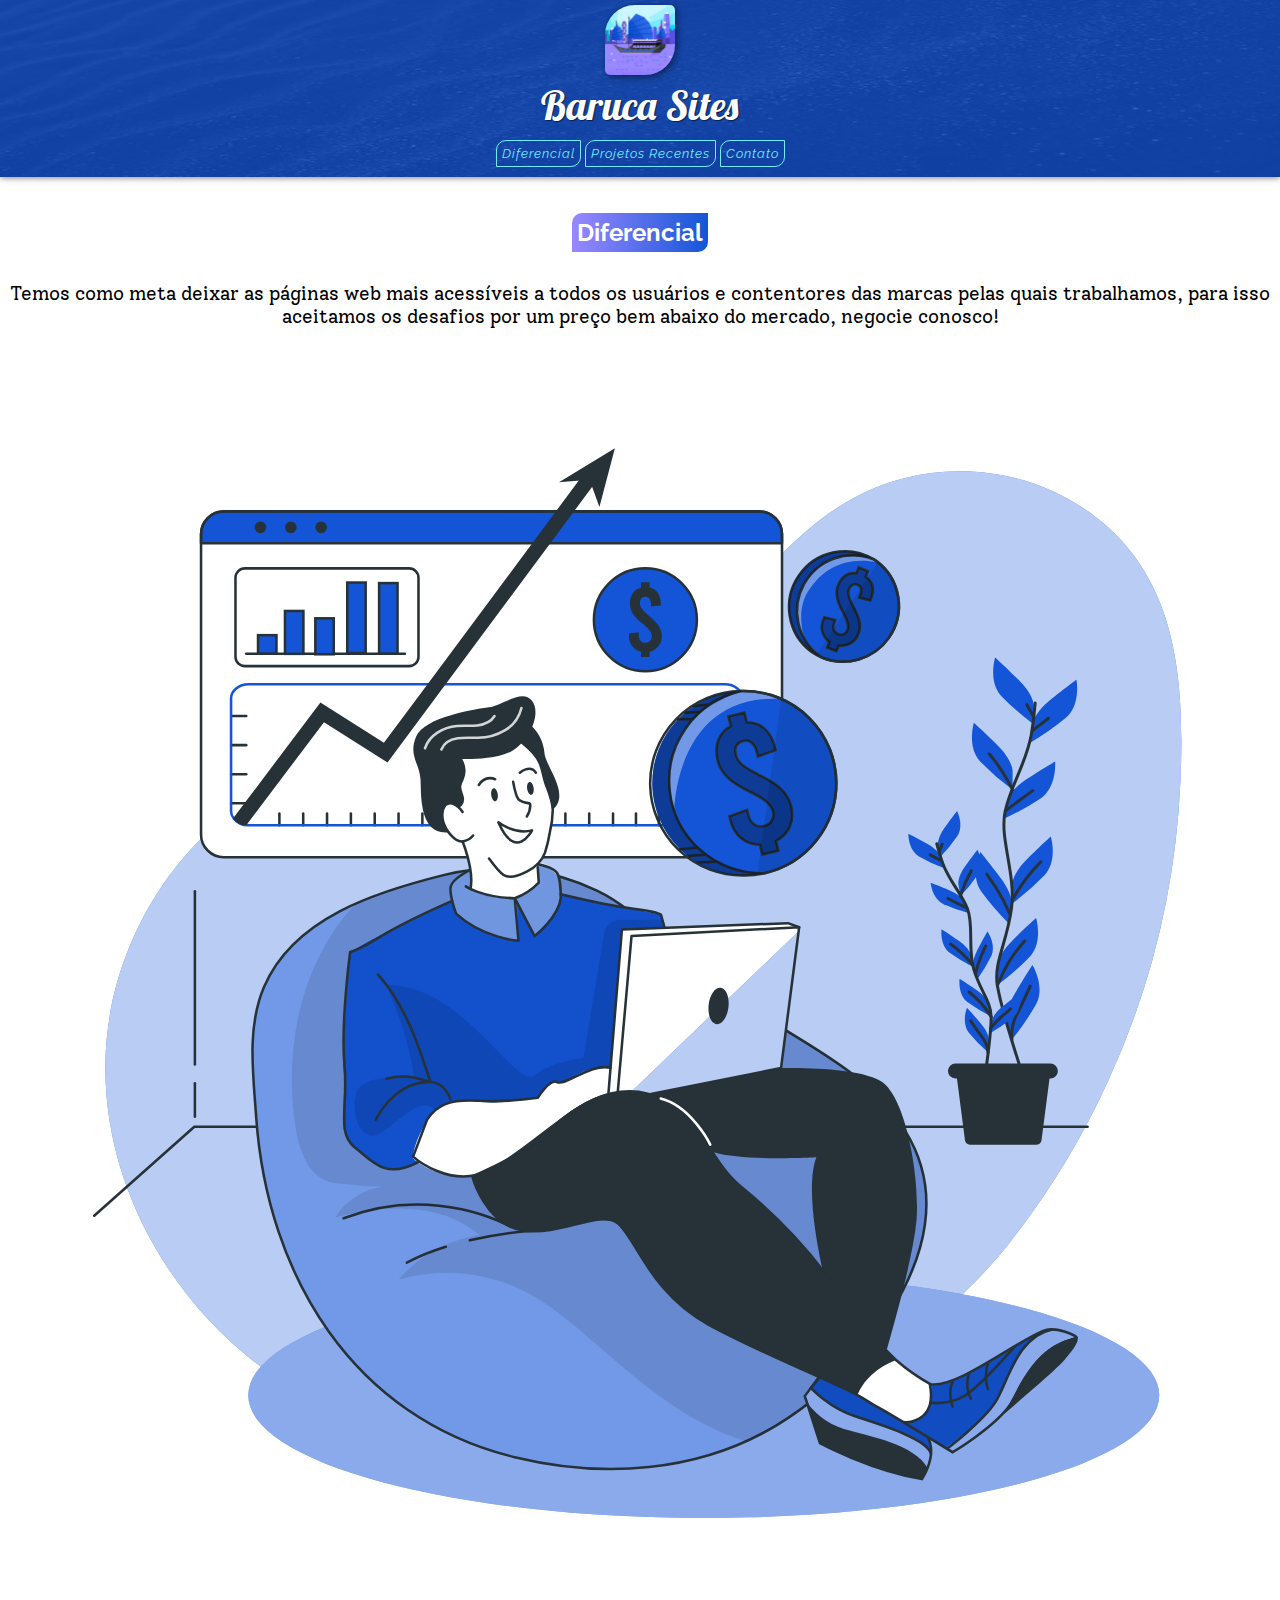
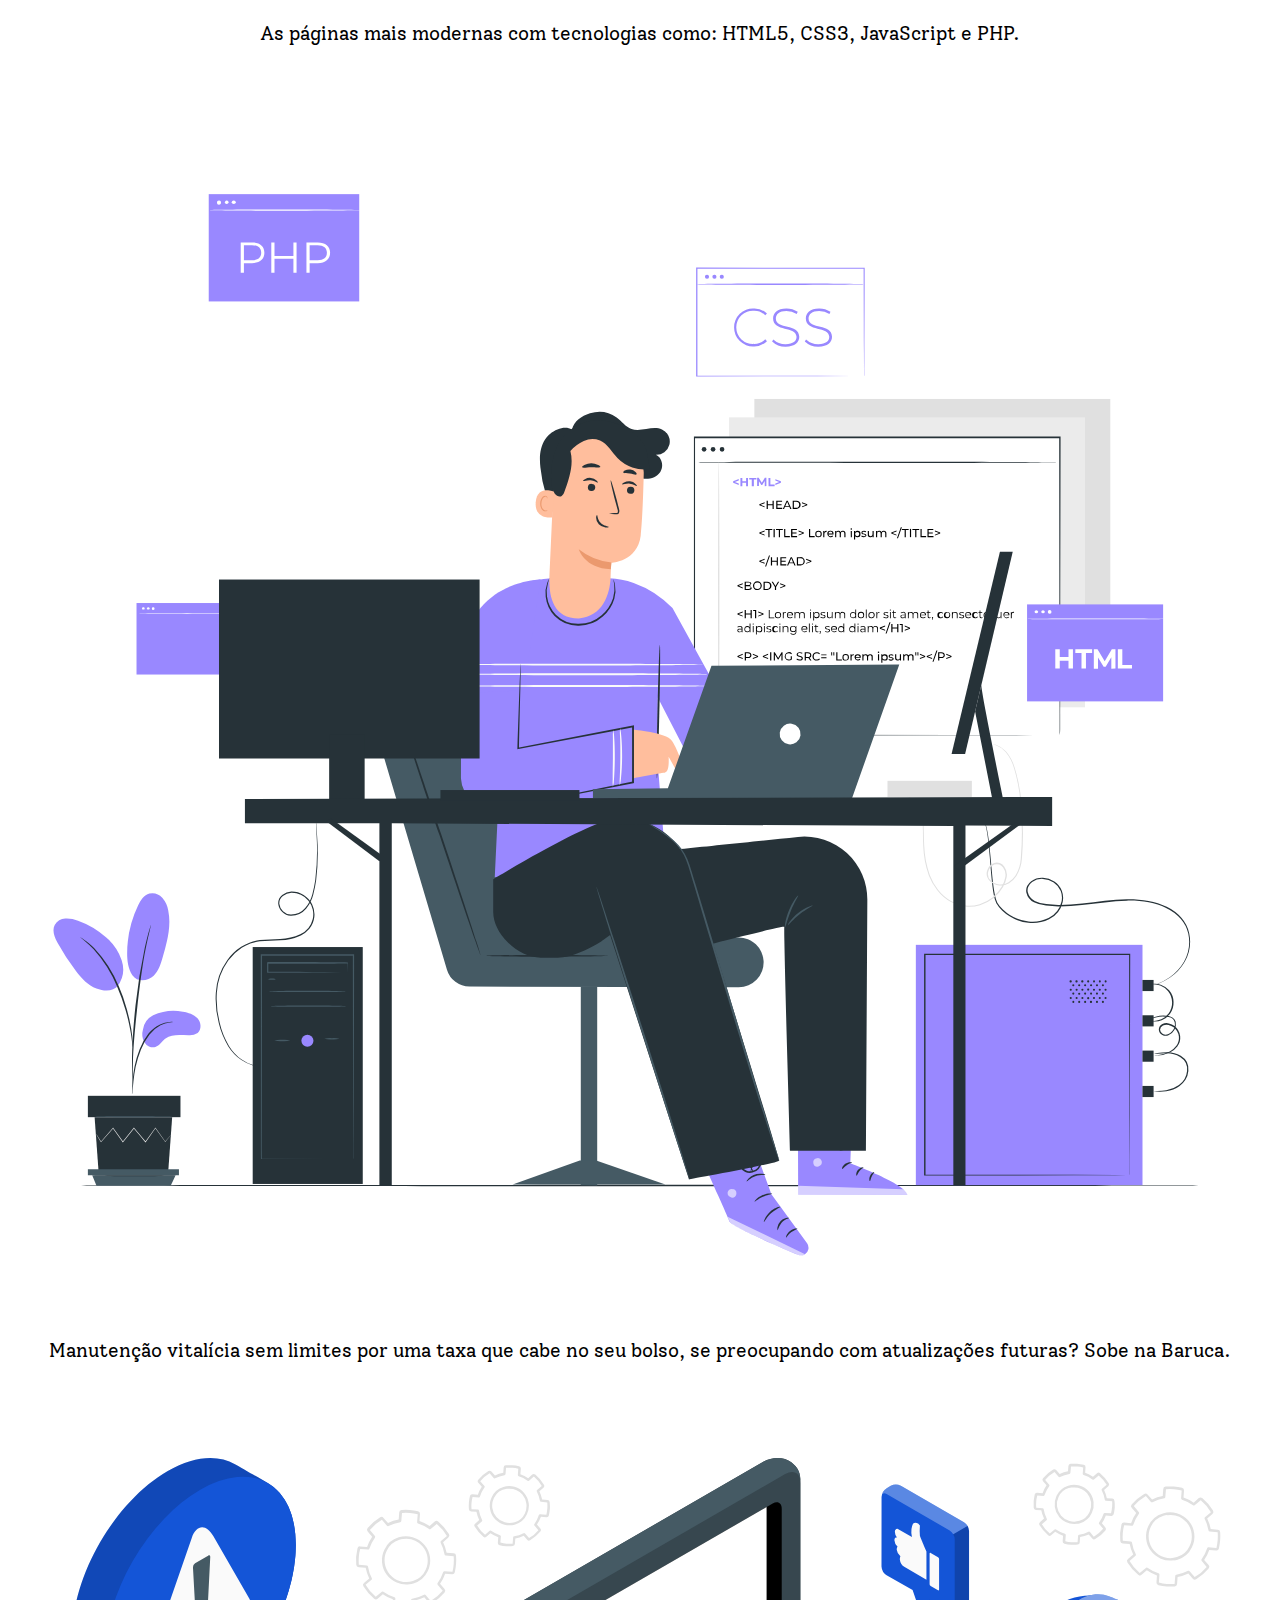
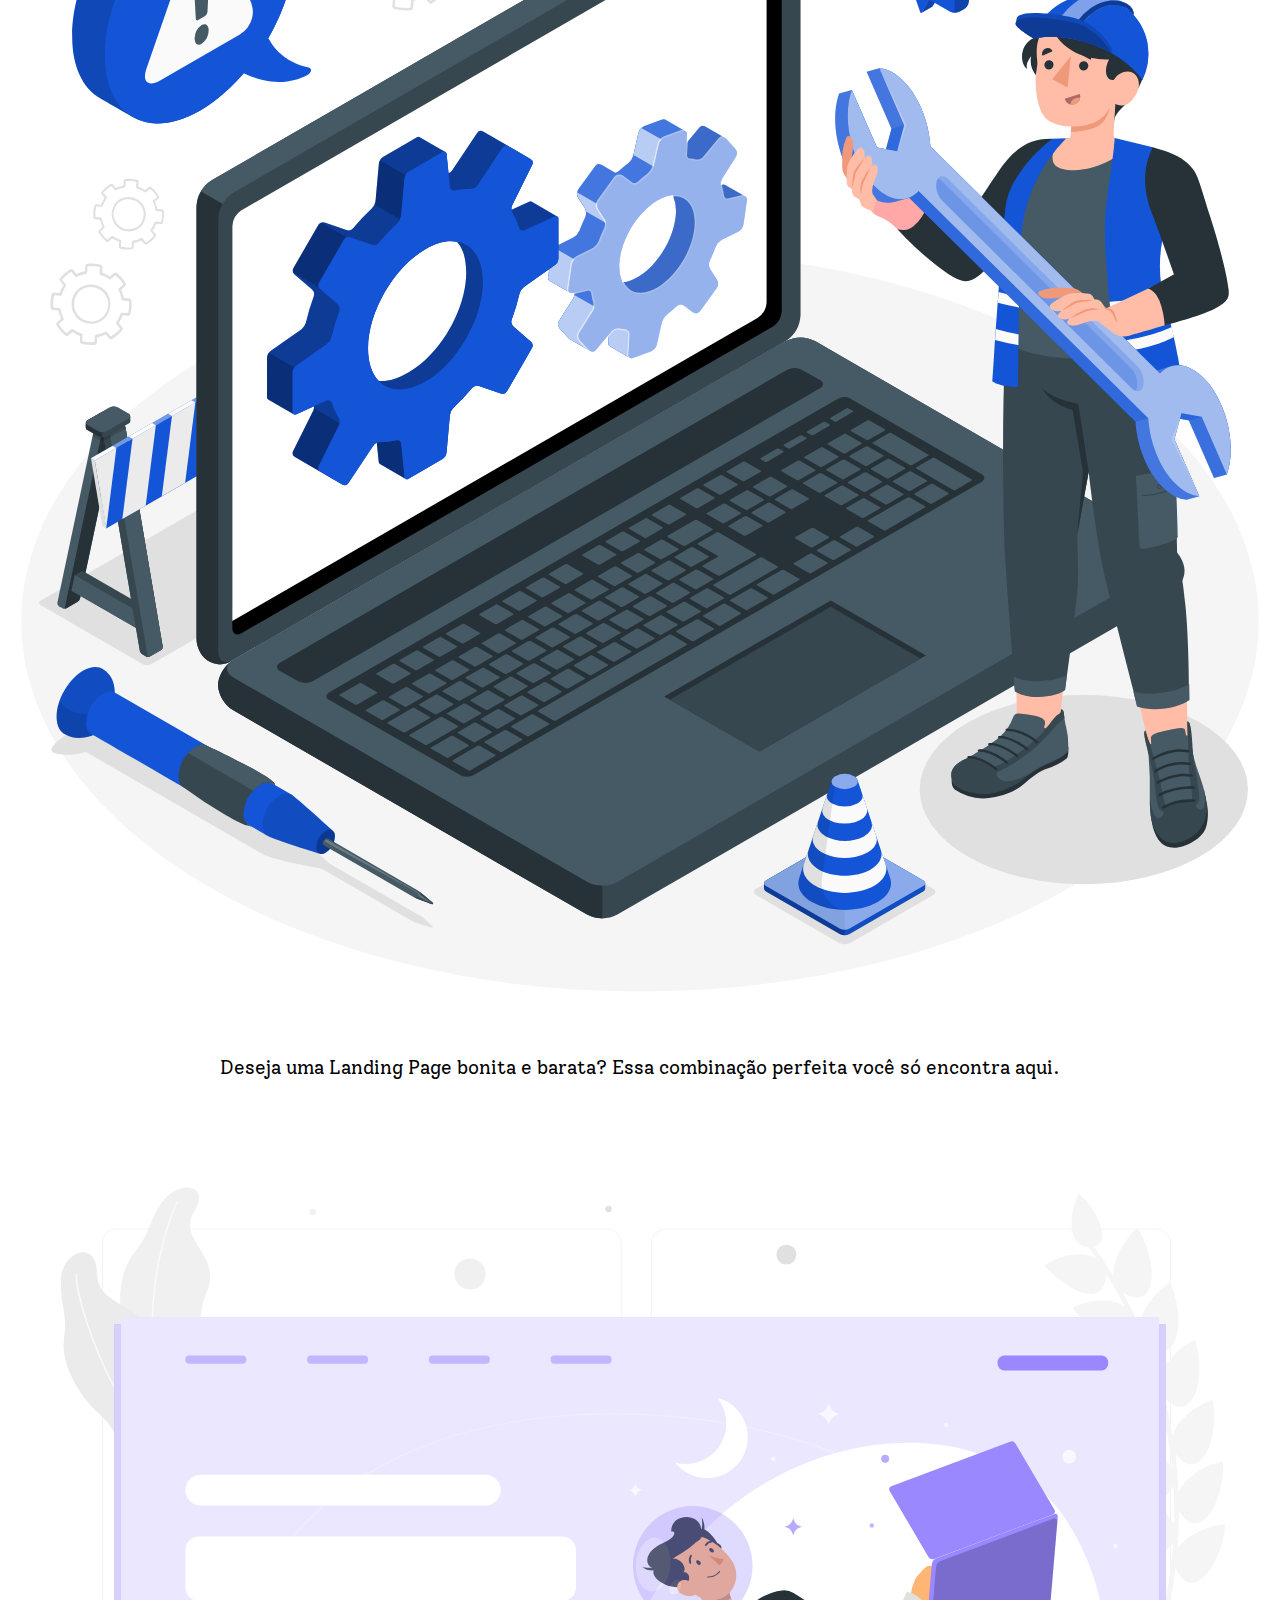
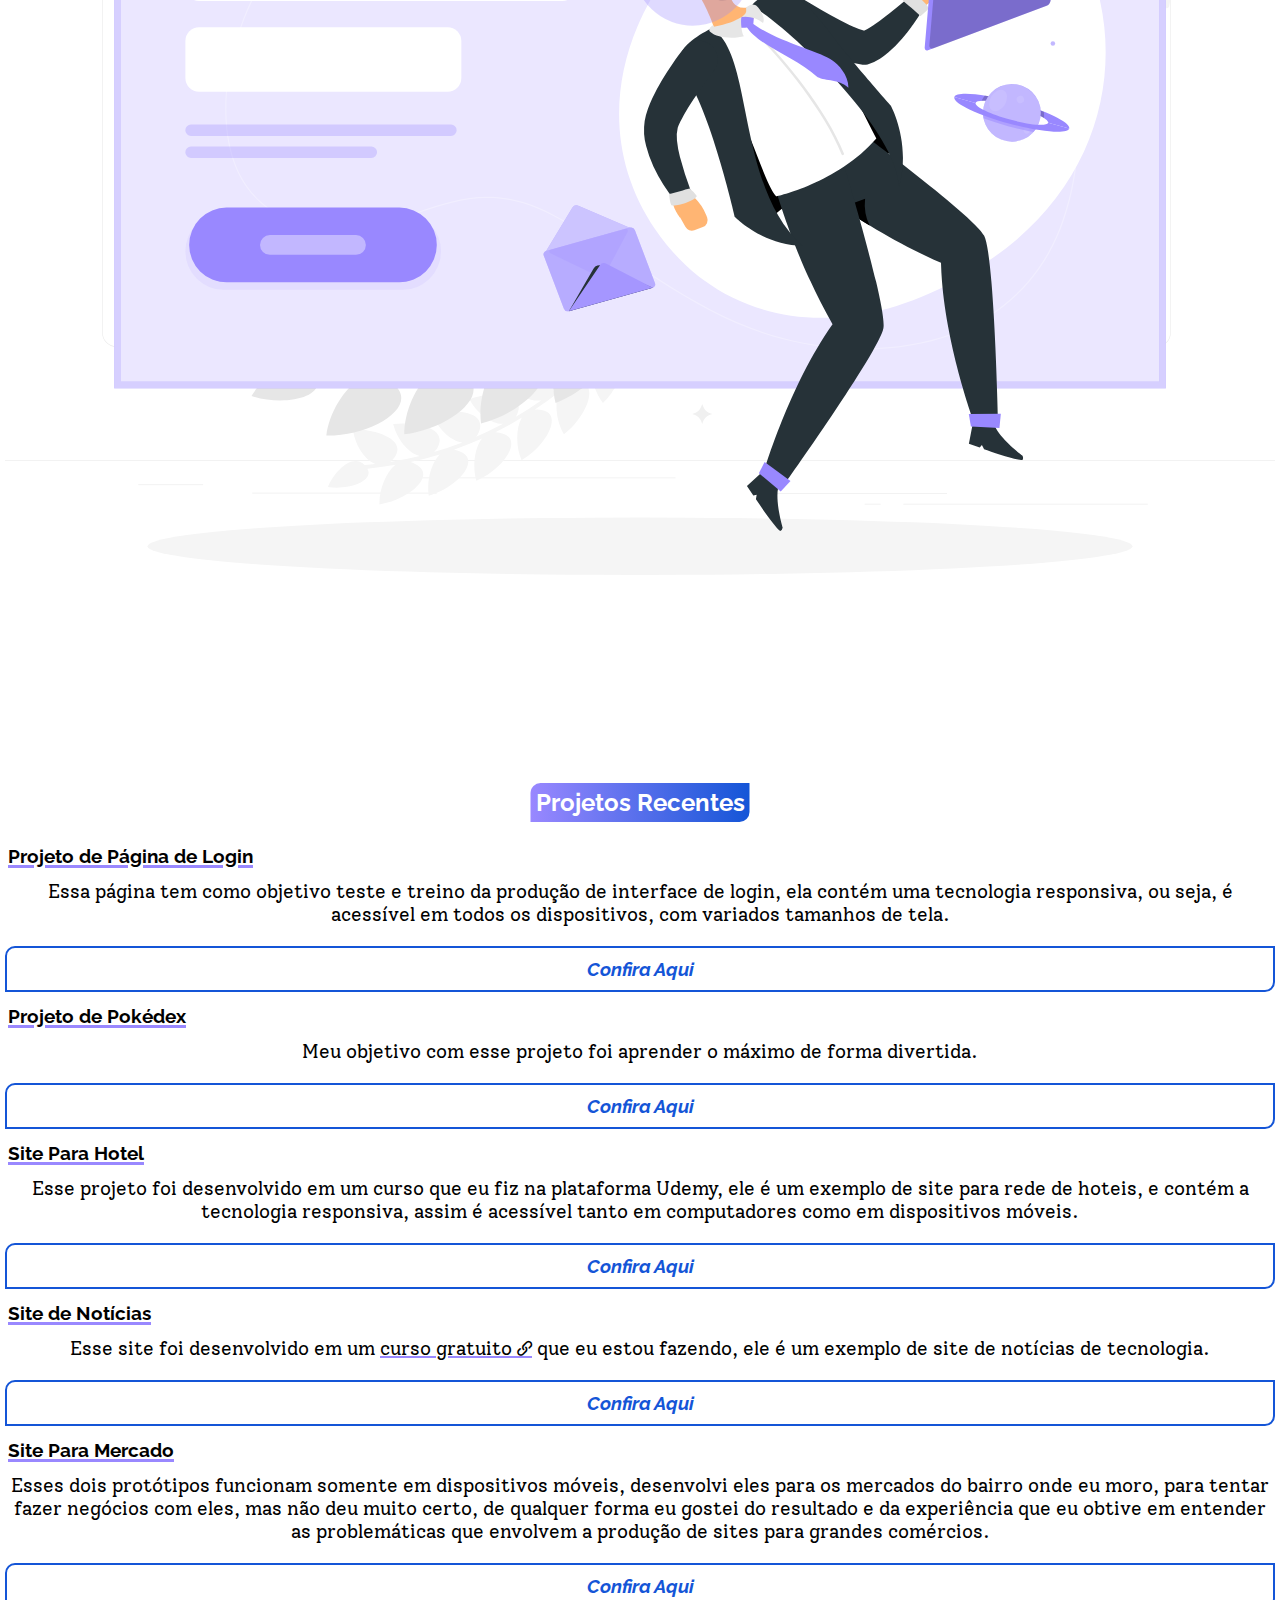
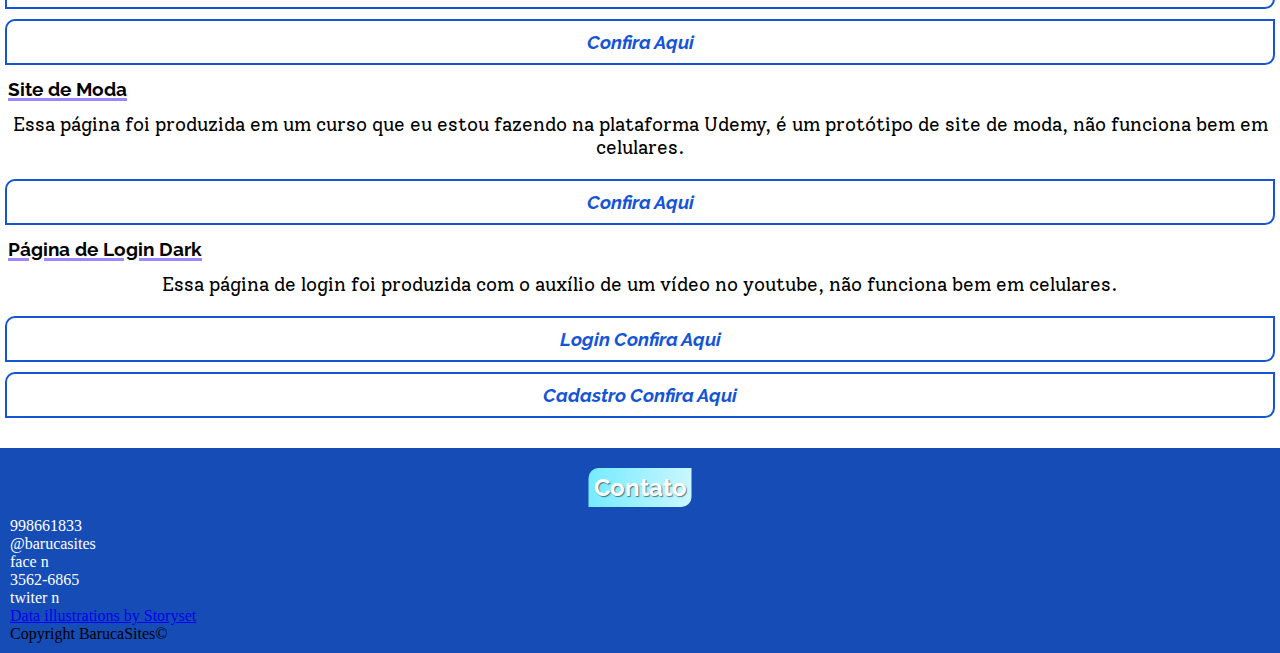
==== index.html @ 31d0425e "avanço no projeto" ====
<!DOCTYPE html>
<html lang="pt-br">
<head>
    <meta charset="UTF-8">
    <meta http-equiv="X-UA-Compatible" content="IE=edge">
    <meta name="viewport" content="width=device-width, initial-scale=1.0">
    <link rel="icon" type="image/png" sizes="16x16"  href="imagens/favicon.png">
    <meta name="msapplication-TileColor" content="#ffffff">
    <meta name="theme-color" content="#ffffff">
    <meta name="author" content="Rodrigo Gomes Cordeiro">
    <meta name="description" content="Quer comprar um site simples mas bom? Sobe na Baruca">
    <meta name="keywords" content="Site, Web, Página Web, Baruca">
    <link rel="stylesheet" href="estilos/estilos.css">
    <link rel="stylesheet" href="icones/style.css">
    <title>Baruca Sites</title>
</head>
<body>
    <header>
        <img src="imagens/logo_500.webp" alt="Areia preta gliter" class="fundo-header">
        <div class="header-organizar">
            <img src="imagens/logo.webp" alt="Imagem de Barco" class="logo-header">
            <h1 class="nome-logo">Baruca Sites</h1>
            <nav>
                <ul class="nav-options">
                    <li>Diferencial</li>
                    <li>Projetos Recentes</li>
                    <li>Contato</li>
                </ul>
            </nav>
        </div>
    </header>
    <main>
        <section>
            <h2>Diferencial</h2>
                <article>
                    <p>
                        Temos como meta deixar as páginas web mais acessíveis a todos os usuários e contentores das marcas pelas quais trabalhamos, para isso aceitamos os desafios por um preço bem abaixo do mercado, negocie conosco!
                    </p>
                    <img src="imagens/imagens_desktop/sites_baratos.svg" alt="">
                </article>
                <article>
                    <p>
                        As páginas mais modernas com tecnologias como: HTML5, CSS3, JavaScript e PHP.
                    </p>
                    <img src="imagens/imagens_desktop/linguagens.svg" alt="">
                </article>
                <article>
                    <p>
                        Manutenção vitalícia sem limites por uma taxa que cabe no seu bolso, se preocupando com atualizações futuras? Sobe na Baruca.
                    </p>
                    <img src="imagens/imagens_desktop/manutencao.svg" alt="">
                </article>
                <article>
                    <p>
                        Deseja uma Landing Page bonita e barata? Essa combinação perfeita você só encontra aqui.
                    </p>
                    <img src="imagens/imagens_desktop/Landing_page.svg" alt="">
                </article>
        </section>
        <section>
            <h2>Projetos Recentes</h2>
            <article>
                <h3>Projeto de Página de Login</h3>
                <p>Essa página tem como objetivo teste e treino da produção de interface de login, ela contém uma tecnologia responsiva, ou seja, é acessível em todos os dispositivos, com variados tamanhos de tela.</p>
                <a href="https://r0drigog0mes.github.io/projeto-login/" target="_blank">Confira Aqui</a>
            </article>
            <article>
                <h3>Projeto de Pokédex</h3>
                <p>Meu objetivo com esse projeto foi aprender o máximo de forma divertida.</p>
                <a href="https://r0drigog0mes.github.io/Divertido/pokedex/index.html" target="_blank">Confira Aqui</a>
            </article>
            <article>
                <h3>Site Para Hotel</h3>
                <p>Esse projeto foi desenvolvido em um curso que eu fiz na plataforma Udemy, ele é um exemplo de site para rede de hoteis, e contém a tecnologia responsiva, assim é acessível tanto em computadores como em dispositivos móveis.</p>
                <a href="https://r0drigog0mes.github.io/Udemy/projeto_responsivo/index.html" target="_blank">Confira Aqui</a>
            </article>
            <article>
                <h3>Site de Notícias</h3>
                <p>Esse site foi desenvolvido em um <a href="https://www.cursoemvideo.com/curso/html5-css3-modulo1/" class="links">curso gratuito <span class="icon-link"></span></a> que eu estou fazendo, ele é um exemplo de site de notícias de tecnologia.</p>
                <a href="https://r0drigog0mes.github.io/Curso_Em_Video/desafios/desafio-010-b/android.html" target="_blank">Confira Aqui</a>
            </article>
            <article>
                <h3>Site Para Mercado</h3>
                <p>Esses dois protótipos funcionam somente em dispositivos móveis, desenvolvi eles para os mercados do bairro onde eu moro, para tentar fazer negócios com eles, mas não deu muito certo, de qualquer forma eu gostei do resultado e da experiência que eu obtive em entender as problemáticas que envolvem a produção de sites para grandes comércios.</p>
                <a href="https://r0drigog0mes.github.io/kilos_supermercado/" target="_blank">Confira Aqui</a>
                <a href="https://r0drigog0mes.github.io/sao_dimas_mercado/" target="_blank">Confira Aqui</a>
            </article>
            <article>
                <h3>Site de Moda</h3>
                <p>Essa página foi produzida em um curso que eu estou fazendo na plataforma Udemy, é um protótipo de site de moda, não funciona bem em celulares.</p>
                <a href="https://r0drigog0mes.github.io/Udemy/projeto_fashion/index.html" target="_blank">Confira Aqui</a>
            </article>
            <article>
                <h3>Página de Login Dark</h3>
                <p>Essa página de login foi produzida com o auxílio de um vídeo no youtube, não funciona bem em celulares.</p>
                <a href="https://r0drigog0mes.github.io/Divertido/login_dark/login.html" target="_blank">Login Confira Aqui</a>

                <a href="https://r0drigog0mes.github.io/Divertido/login_dark/cadastro.html" target="_blank">Cadastro Confira Aqui</a>
            </article>
        </section>
    </main>
    <footer>
        <h2>Contato</h2>
        <ul>
            <li>998661833</li>
            <li>@barucasites</li>
            <li>face n</li>
            <li>3562-6865</li>
            <li>twiter n</li>
        </ul>
        <a href="https://storyset.com/data">Data illustrations by Storyset</a>
        <p>Copyright BarucaSites&copy;</p>
    </footer>
</body>
</html>
---- estilos/estilos.css ----
@charset "UTF-8";

/* IMPORT */

@import url('https://fonts.googleapis.com/css2?family=Lobster+Two:ital,wght@0,400;0,700;1,400;1,700&family=Raleway:ital,wght@0,100;0,200;0,300;0,400;0,500;0,600;0,700;0,800;0,900;1,100;1,200;1,300;1,400;1,500;1,600;1,700;1,800;1,900&display=swap');

@import url('https://fonts.googleapis.com/css2?family=Solway:wght@300;400;500;700;800&display=swap');

/* IMPORT FIM */

*{
    margin: 0px;
    padding: 0px;
    box-sizing: border-box;

    /* VARIÁVEIS */

    /* CORES */
    --azul_logo:#75EBFF;
    --azul_escuro_logo:#1455D7;
    --azul_claro_logo:#C9F7FF;
    --roxo_logo:#9988FF;

    /* FONTES */
    --titulo_principal:'Lobster Two';
    --sans-serif:'Raleway';
    --serif:'Solway';

}

body{
}

.links{
    color: black;
    text-decoration: 2px underline var(--roxo_logo);
    border: none;
    padding: none;
    margin: none;
    font-size: 1em;
    font-family: var(--serif);
    font-weight: normal;
    font-style: normal;
    display: inline;
}

.icon-link{
    font-size: .8em;
}

/* HEADER */

header{
    position: relative;
    background-color: var(--azul_escuro_logo);
    z-index: -2;
    box-shadow: 0px 0px 7px rgba(0, 0, 0, 0.624);
}

.fundo-header{
    position: absolute;
    z-index: -1;
    opacity: 25%;
    width: 100%;
    height: 100%;
}

.logo-header{
    width: 70px;
    height: 70px;
    border-radius: 30px 5px 30px 5px;
    margin: 5px;
    display: inline;
    box-shadow: 2px 2px 7px rgba(0, 0, 0, 0.507);
}

.nome-logo{
    display: inline;
    font-size: 2.5em;
    color: white;
    text-shadow: 1px 1px 1px rgba(0, 0, 0, 0.531);
    font-family: var(--titulo_principal);
    font-style: italic;
}

.header-organizar{
    display: flex;
    flex-direction: column;
    align-items: center;
}

/* NAV BAR */

.nav-options{
    list-style-type: none;
    display: block;
    padding-bottom: 10px;
    padding-top: 10px;
}

.nav-options li{
    display: inline-block;
    background-color: transparent;
    padding: 5px;
    border-radius: 10px 0px;
    border: 1px solid var(--azul_logo);
    color: var(--azul_logo);
    font-family: var(--sans-serif);
    font-size: .8em;
    font-style: italic;
    letter-spacing: 1px;
}

/* NAV BAR FIM */

/* MAIN */

main{
    margin-top: 11px;
    padding: 5px 5px 20px 5px;
    background-color: white;
}

main p{
    text-align: center;
    padding: 10px 0px;
    font-size: 1.2em;
    font-family: var(--serif);
}

article a{
   text-align: center;
   font-style: italic;
   display: block;
   padding: 10px 0px;
   margin: 10px 0px;
   font-family: var(--sans-serif);
   font-size: 1.2em;
   text-decoration: none;
   border: 2px solid var(--azul_escuro_logo);
   color: var(--azul_escuro_logo);
   font-weight: bold;
   border-radius: 10px 0px;
}

main h2{
    display: inline-block;
    margin: 20px 0px 20px 50%;
    transform: translateX(-50%);
    font-family: var(--sans-serif);
    text-align: center;
    border-radius: 10px 0px;
    padding: 5px;
    background-image: linear-gradient(to right, var(--roxo_logo), var(--azul_escuro_logo));
    color: white;
}

main h3{
    font-family: var(--sans-serif);
    text-decoration: 3px underline var(--roxo_logo);
    padding: 3px;
    color: black;
}

/* MAIN FIM */

/* FOOTER */

footer{
    background-color: #164cb6;
    padding: 10px;
}

footer h2{
    font-family: var(--sans-serif);
    color: white;
    background-image: linear-gradient(to right, var(--azul_logo), var(--azul_claro_logo));
    border-radius: 10px 0px;
    display: inline-block;
    margin: 10px 0px 10px 50%;
    transform: translateX(-50%);
    padding: 5px;
    text-shadow: 1px 1px 1px rgba(0, 0, 0, 0.504);
}

footer ul{
    list-style-type: none;
}

footer ul li{
    color: white;
}
---- icones/style.css ----
@font-face {
  font-family: 'icomoon';
  src:  url('fonts/icomoon.eot?ez4tsx');
  src:  url('fonts/icomoon.eot?ez4tsx#iefix') format('embedded-opentype'),
    url('fonts/icomoon.ttf?ez4tsx') format('truetype'),
    url('fonts/icomoon.woff?ez4tsx') format('woff'),
    url('fonts/icomoon.svg?ez4tsx#icomoon') format('svg');
  font-weight: normal;
  font-style: normal;
  font-display: block;
}

[class^="icon-"], [class*=" icon-"] {
  /* use !important to prevent issues with browser extensions that change fonts */
  font-family: 'icomoon' !important;
  speak: never;
  font-style: normal;
  font-weight: normal;
  font-variant: normal;
  text-transform: none;
  line-height: 1;

  /* Better Font Rendering =========== */
  -webkit-font-smoothing: antialiased;
  -moz-osx-font-smoothing: grayscale;
}

.icon-php:before {
  content: "\e901";
  color: #777bb4;
}
.icon-javascript:before {
  content: "\e900";
  color: #f7df1e;
}
.icon-price-tag:before {
  content: "\e935";
}
.icon-phone:before {
  content: "\e942";
}
.icon-display:before {
  content: "\e956";
}
.icon-mobile:before {
  content: "\e958";
}
.icon-mobile2:before {
  content: "\e959";
}
.icon-tv:before {
  content: "\e95b";
}
.icon-cog:before {
  content: "\e994";
}
.icon-cogs:before {
  content: "\e995";
}
.icon-earth:before {
  content: "\e9ca";
}
.icon-link:before {
  content: "\e9cb";
}
.icon-facebook:before {
  content: "\ea90";
}
.icon-instagram:before {
  content: "\ea92";
}
.icon-whatsapp:before {
  content: "\ea93";
}
.icon-twitter:before {
  content: "\ea96";
}
.icon-html-five:before {
  content: "\eae4";
}
.icon-html-five2:before {
  content: "\eae5";
}
.icon-css3:before {
  content: "\eae6";
}
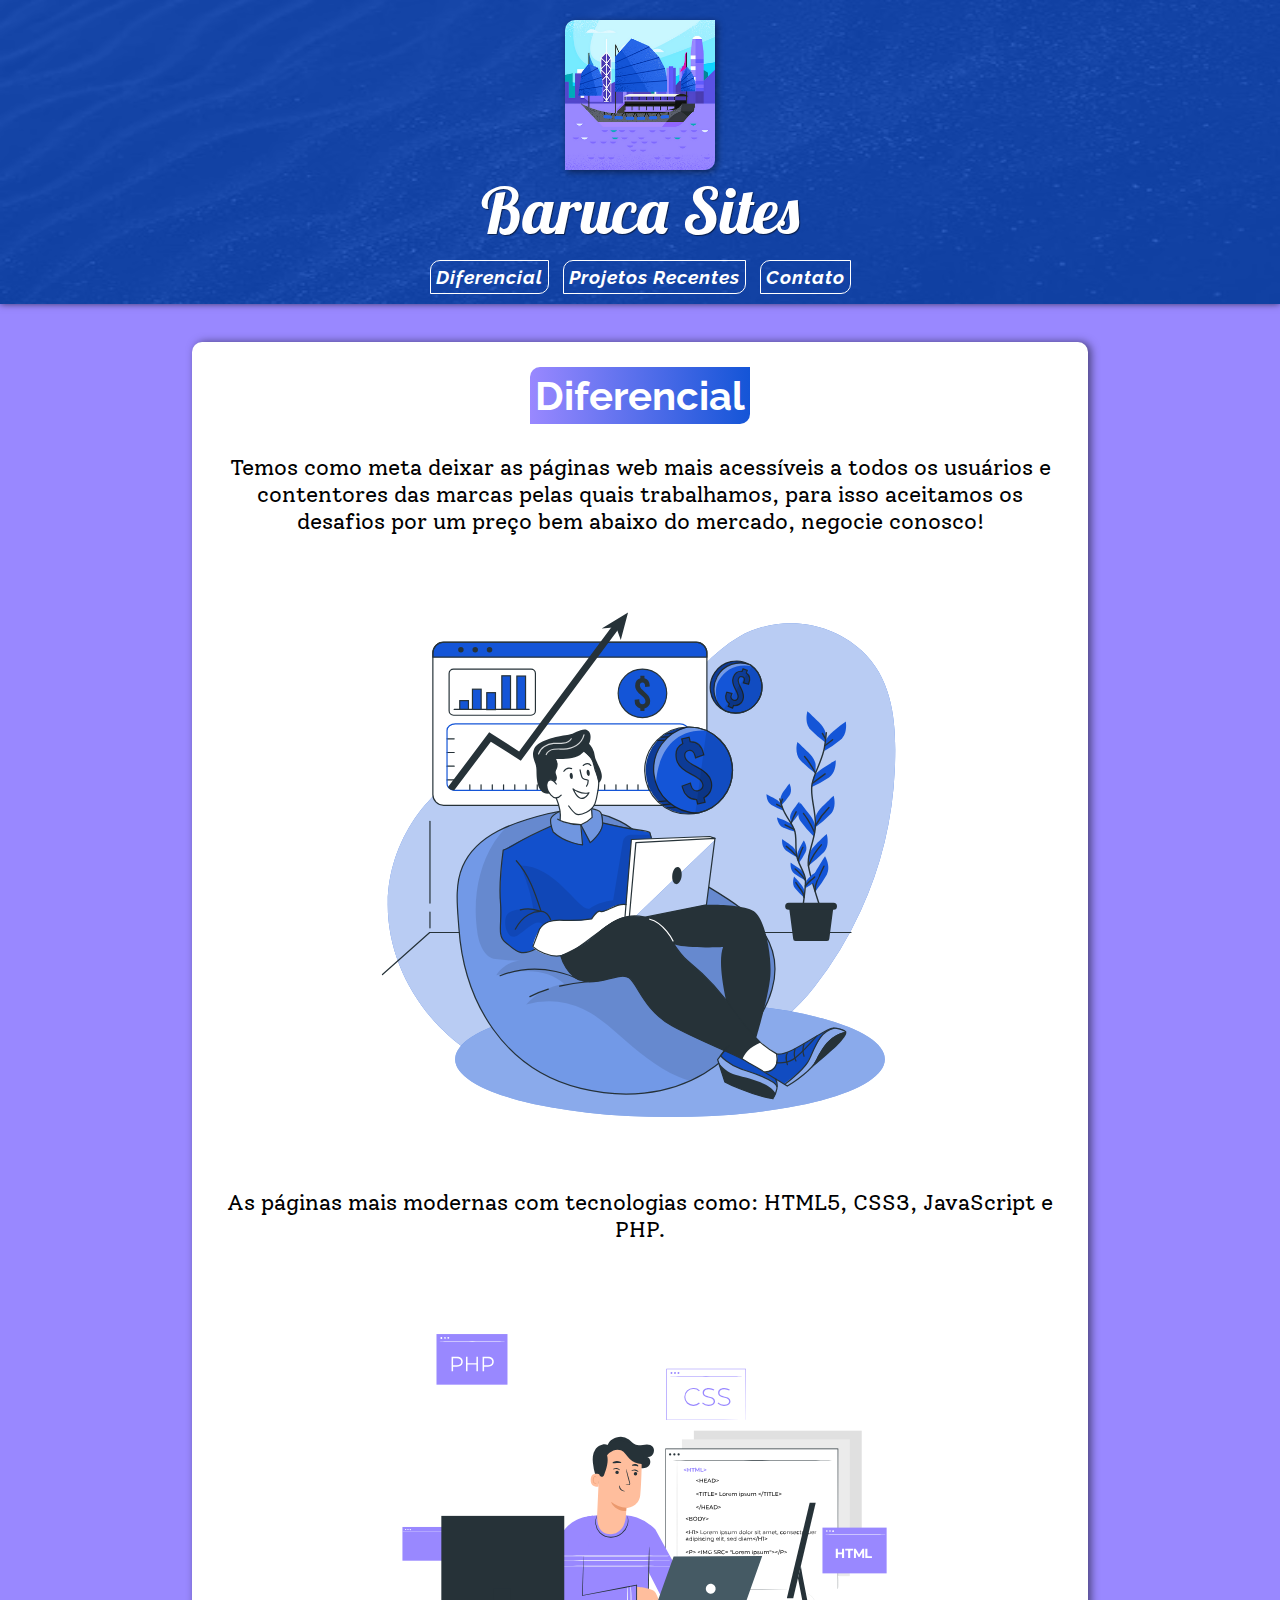
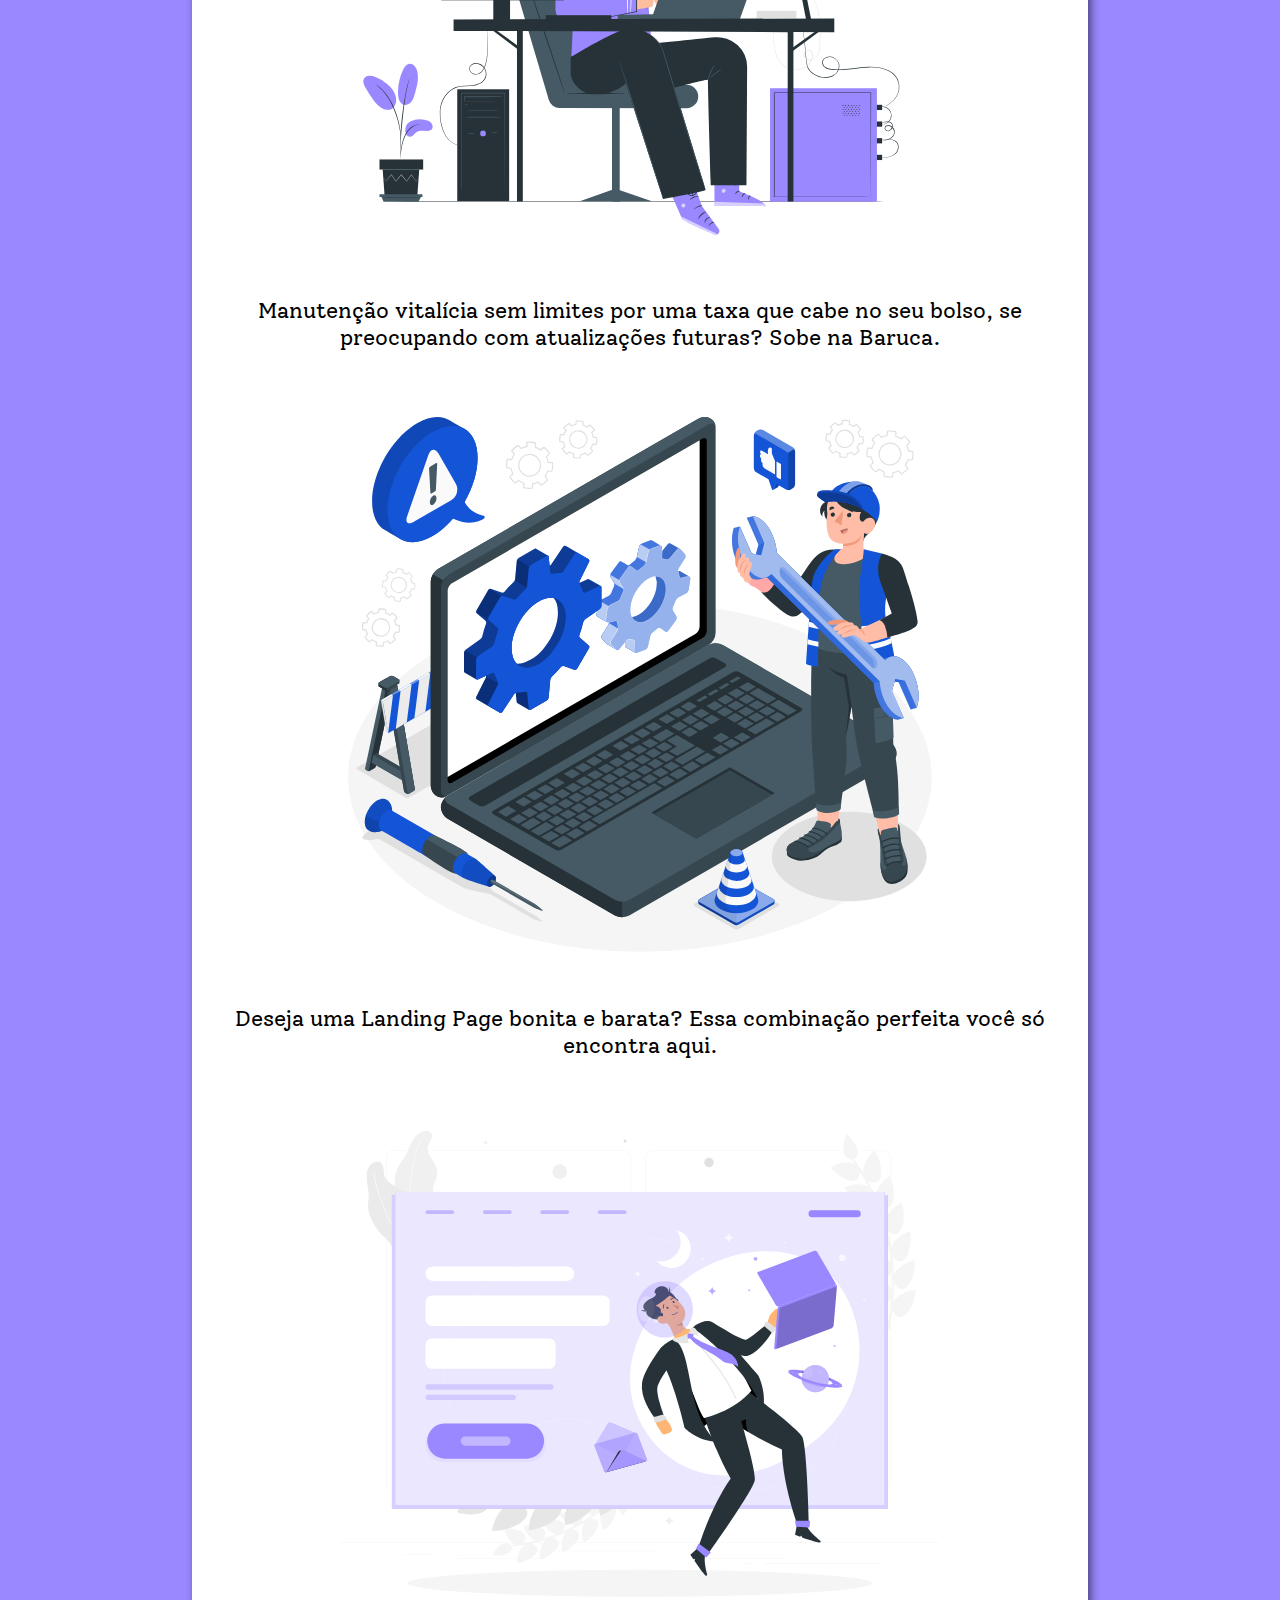
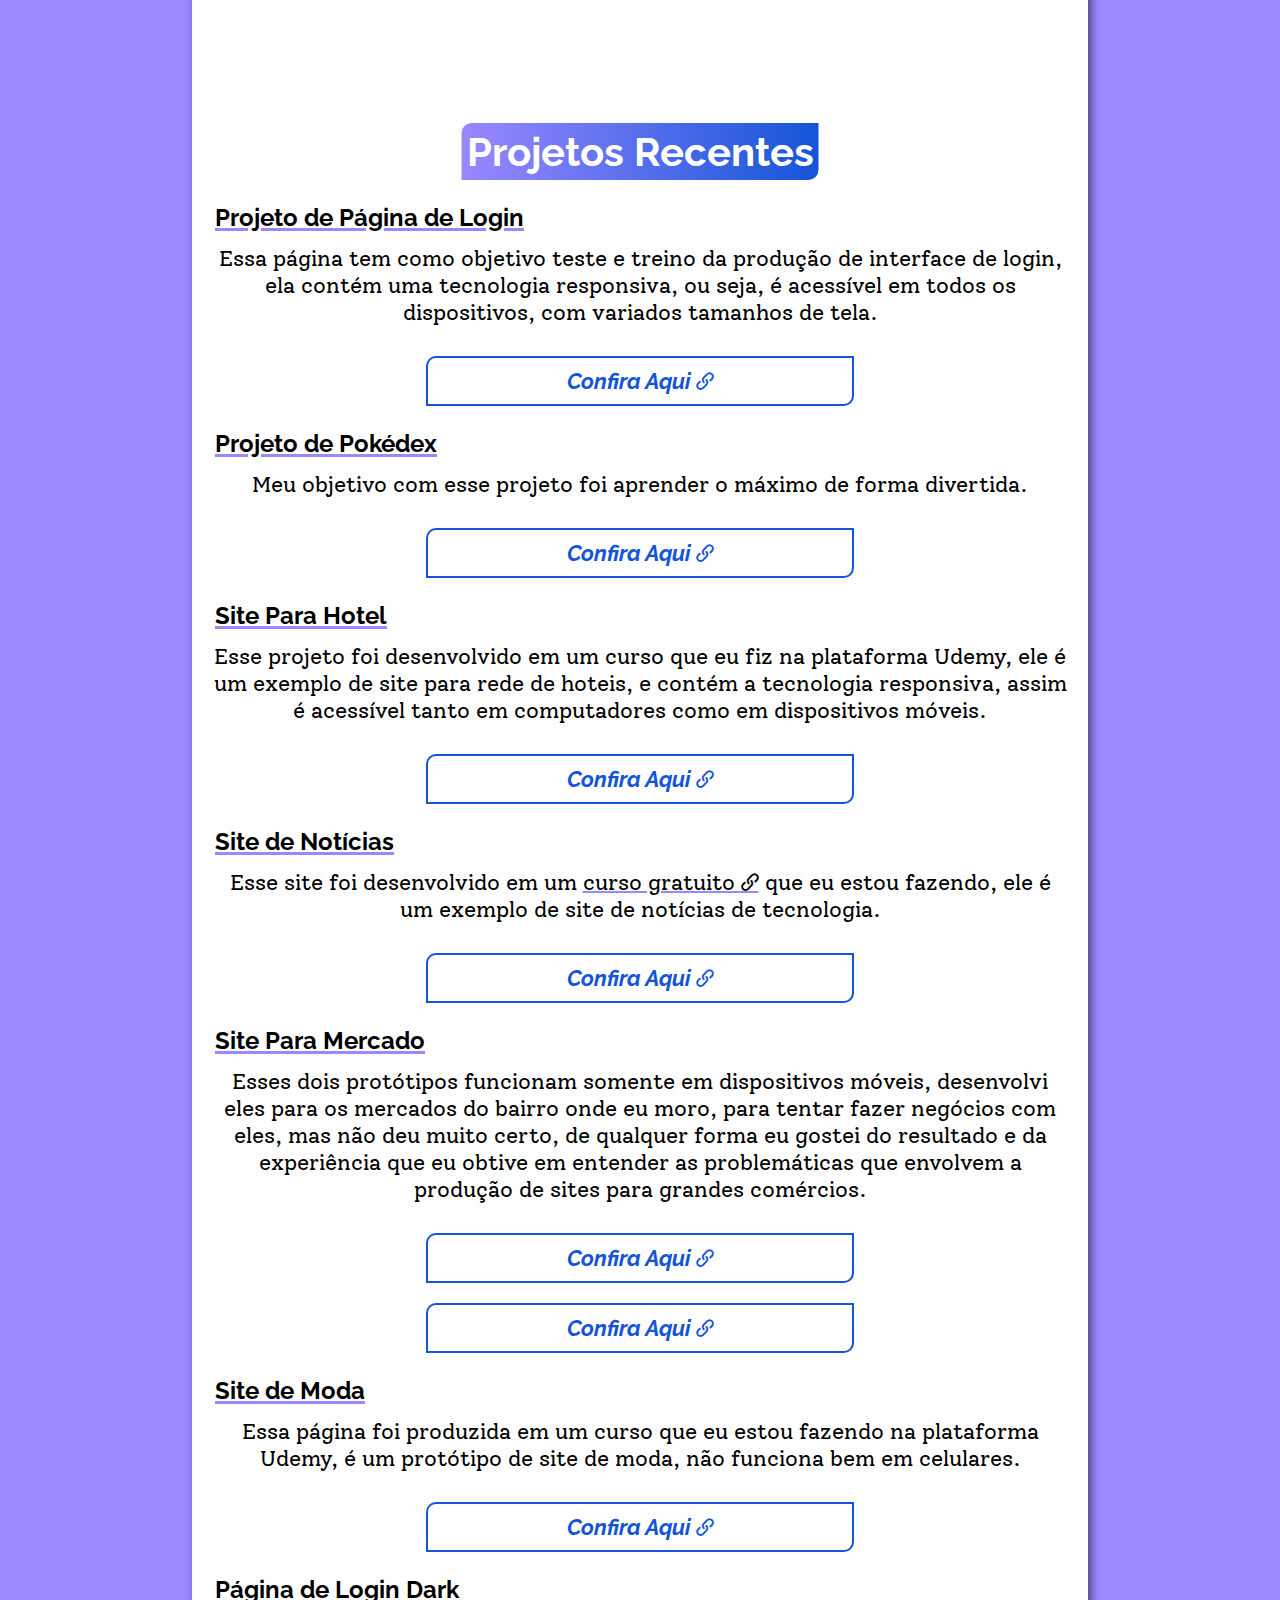
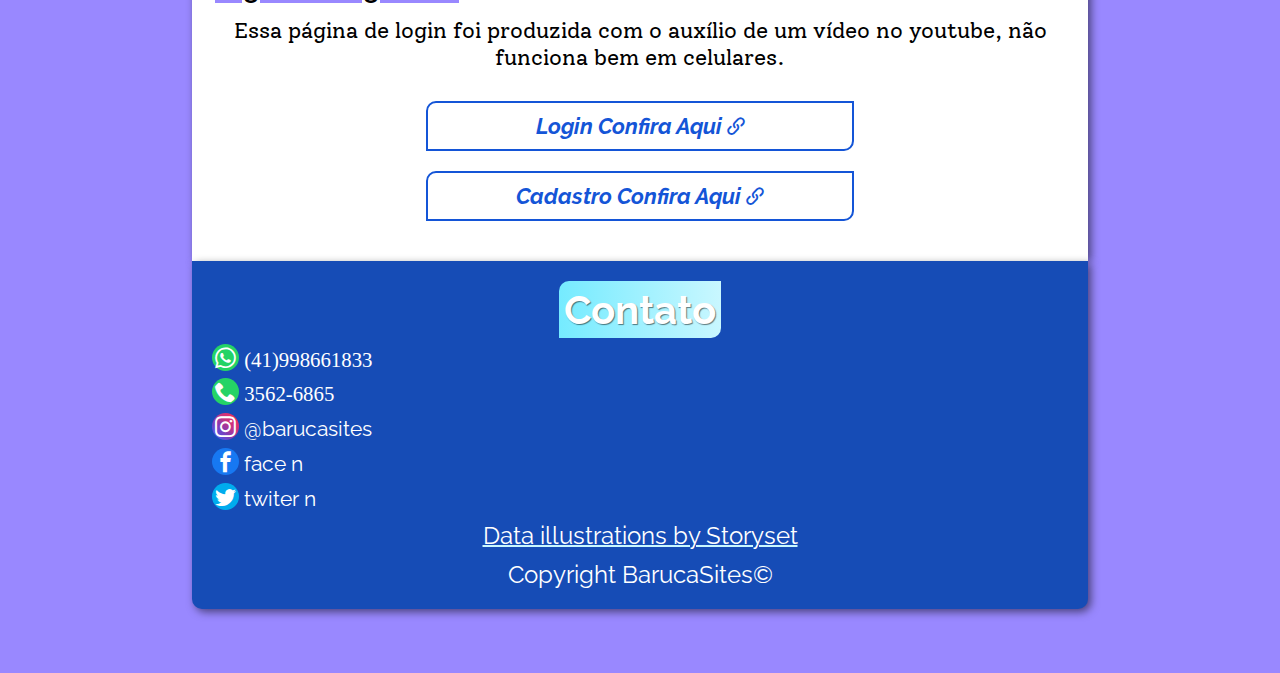
==== commit 31a014f9: "avanço" ====
--- a/index.html
+++ b/index.html
@@ -12,6 +12,7 @@
     <meta name="keywords" content="Site, Web, Página Web, Baruca">
     <link rel="stylesheet" href="estilos/estilos.css">
     <link rel="stylesheet" href="icones/style.css">
+    <link rel="stylesheet" href="estilos/medias_queries/media_querie.css">
     <title>Baruca Sites</title>
 </head>
 <body>
@@ -36,25 +37,25 @@
                     <p>
                         Temos como meta deixar as páginas web mais acessíveis a todos os usuários e contentores das marcas pelas quais trabalhamos, para isso aceitamos os desafios por um preço bem abaixo do mercado, negocie conosco!
                     </p>
-                    <img src="imagens/imagens_desktop/sites_baratos.svg" alt="">
+                    <img src="imagens/imagens_desktop/sites_baratos.svg" alt="" class="diferente">
                 </article>
                 <article>
                     <p>
                         As páginas mais modernas com tecnologias como: HTML5, CSS3, JavaScript e PHP.
                     </p>
-                    <img src="imagens/imagens_desktop/linguagens.svg" alt="">
+                    <img src="imagens/imagens_desktop/linguagens.svg" alt="" class="diferente">
                 </article>
                 <article>
                     <p>
                         Manutenção vitalícia sem limites por uma taxa que cabe no seu bolso, se preocupando com atualizações futuras? Sobe na Baruca.
                     </p>
-                    <img src="imagens/imagens_desktop/manutencao.svg" alt="">
+                    <img src="imagens/imagens_desktop/manutencao.svg" alt="" class="diferente">
                 </article>
                 <article>
                     <p>
                         Deseja uma Landing Page bonita e barata? Essa combinação perfeita você só encontra aqui.
                     </p>
-                    <img src="imagens/imagens_desktop/Landing_page.svg" alt="">
+                    <img src="imagens/imagens_desktop/Landing_page.svg" alt="" class="diferente">
                 </article>
         </section>
         <section>
@@ -62,54 +63,54 @@
             <article>
                 <h3>Projeto de Página de Login</h3>
                 <p>Essa página tem como objetivo teste e treino da produção de interface de login, ela contém uma tecnologia responsiva, ou seja, é acessível em todos os dispositivos, com variados tamanhos de tela.</p>
-                <a href="https://r0drigog0mes.github.io/projeto-login/" target="_blank">Confira Aqui</a>
+                <a href="https://r0drigog0mes.github.io/projeto-login/" target="_blank">Confira Aqui <span class="icon-link"></span></a>
             </article>
             <article>
                 <h3>Projeto de Pokédex</h3>
                 <p>Meu objetivo com esse projeto foi aprender o máximo de forma divertida.</p>
-                <a href="https://r0drigog0mes.github.io/Divertido/pokedex/index.html" target="_blank">Confira Aqui</a>
+                <a href="https://r0drigog0mes.github.io/Divertido/pokedex/index.html" target="_blank">Confira Aqui <span class="icon-link"></span></a>
             </article>
             <article>
                 <h3>Site Para Hotel</h3>
                 <p>Esse projeto foi desenvolvido em um curso que eu fiz na plataforma Udemy, ele é um exemplo de site para rede de hoteis, e contém a tecnologia responsiva, assim é acessível tanto em computadores como em dispositivos móveis.</p>
-                <a href="https://r0drigog0mes.github.io/Udemy/projeto_responsivo/index.html" target="_blank">Confira Aqui</a>
+                <a href="https://r0drigog0mes.github.io/Udemy/projeto_responsivo/index.html" target="_blank">Confira Aqui <span class="icon-link"></span></a>
             </article>
             <article>
                 <h3>Site de Notícias</h3>
-                <p>Esse site foi desenvolvido em um <a href="https://www.cursoemvideo.com/curso/html5-css3-modulo1/" class="links">curso gratuito <span class="icon-link"></span></a> que eu estou fazendo, ele é um exemplo de site de notícias de tecnologia.</p>
-                <a href="https://r0drigog0mes.github.io/Curso_Em_Video/desafios/desafio-010-b/android.html" target="_blank">Confira Aqui</a>
+                <p>Esse site foi desenvolvido em um <a href="https://www.cursoemvideo.com/curso/html5-css3-modulo1/" class="links" target="_blank">curso gratuito <span class="icon-link"></span></a> que eu estou fazendo, ele é um exemplo de site de notícias de tecnologia.</p>
+                <a href="https://r0drigog0mes.github.io/Curso_Em_Video/desafios/desafio-010-b/android.html" target="_blank">Confira Aqui <span class="icon-link"></span></a>
             </article>
             <article>
                 <h3>Site Para Mercado</h3>
                 <p>Esses dois protótipos funcionam somente em dispositivos móveis, desenvolvi eles para os mercados do bairro onde eu moro, para tentar fazer negócios com eles, mas não deu muito certo, de qualquer forma eu gostei do resultado e da experiência que eu obtive em entender as problemáticas que envolvem a produção de sites para grandes comércios.</p>
-                <a href="https://r0drigog0mes.github.io/kilos_supermercado/" target="_blank">Confira Aqui</a>
-                <a href="https://r0drigog0mes.github.io/sao_dimas_mercado/" target="_blank">Confira Aqui</a>
+                <a href="https://r0drigog0mes.github.io/kilos_supermercado/" target="_blank">Confira Aqui <span class="icon-link"></span></a>
+                <a href="https://r0drigog0mes.github.io/sao_dimas_mercado/" target="_blank">Confira Aqui <span class="icon-link"></span></a>
             </article>
             <article>
                 <h3>Site de Moda</h3>
                 <p>Essa página foi produzida em um curso que eu estou fazendo na plataforma Udemy, é um protótipo de site de moda, não funciona bem em celulares.</p>
-                <a href="https://r0drigog0mes.github.io/Udemy/projeto_fashion/index.html" target="_blank">Confira Aqui</a>
+                <a href="https://r0drigog0mes.github.io/Udemy/projeto_fashion/index.html" target="_blank">Confira Aqui <span class="icon-link"></span></a>
             </article>
             <article>
                 <h3>Página de Login Dark</h3>
                 <p>Essa página de login foi produzida com o auxílio de um vídeo no youtube, não funciona bem em celulares.</p>
-                <a href="https://r0drigog0mes.github.io/Divertido/login_dark/login.html" target="_blank">Login Confira Aqui</a>
+                <a href="https://r0drigog0mes.github.io/Divertido/login_dark/login.html" target="_blank">Login Confira Aqui <span class="icon-link"></span></a>
 
-                <a href="https://r0drigog0mes.github.io/Divertido/login_dark/cadastro.html" target="_blank">Cadastro Confira Aqui</a>
+                <a href="https://r0drigog0mes.github.io/Divertido/login_dark/cadastro.html" target="_blank">Cadastro Confira Aqui <span class="icon-link"></span></a>
             </article>
         </section>
     </main>
     <footer>
         <h2>Contato</h2>
         <ul>
-            <li>998661833</li>
-            <li>@barucasites</li>
-            <li>face n</li>
-            <li>3562-6865</li>
-            <li>twiter n</li>
+            <li><span class="icon-whatsapp"></span> (41)998661833</li>
+            <li><span class="icon-phone"></span> 3562-6865</li>
+            <li style="font-family: var(--sans-serif);"><span class="icon-instagram"></span><a href="https://www.instagram.com/barucasites/?next=%2F" target="_blank"> @barucasites</a></li>
+            <li style="font-family: var(--sans-serif);"><span class="icon-facebook"></span> face n</li>
+            <li style="font-family: var(--sans-serif);"><span class="icon-twitter"></span> twiter n</li>
         </ul>
-        <a href="https://storyset.com/data">Data illustrations by Storyset</a>
-        <p>Copyright BarucaSites&copy;</p>
+        <a href="https://storyset.com/data" class="storyset" style="font-family: var(--sans-serif);" target="_blank">Data illustrations by Storyset</a>
+        <p style="font-family: var(--sans-serif);" class="copy">Copyright BarucaSites&copy;</p>
     </footer>
 </body>
 </html>--- a/estilos/estilos.css
+++ b/estilos/estilos.css
@@ -66,10 +66,10 @@
 }
 
 .logo-header{
+    margin-top: 5px;
     width: 70px;
     height: 70px;
-    border-radius: 30px 5px 30px 5px;
-    margin: 5px;
+    border-radius: 10px 0px;
     display: inline;
     box-shadow: 2px 2px 7px rgba(0, 0, 0, 0.507);
 }
@@ -103,11 +103,12 @@
     background-color: transparent;
     padding: 5px;
     border-radius: 10px 0px;
-    border: 1px solid var(--azul_logo);
-    color: var(--azul_logo);
+    border: 1px solid white;
+    color: white;
     font-family: var(--sans-serif);
     font-size: .8em;
     font-style: italic;
+    font-weight: bold;
     letter-spacing: 1px;
 }
 
@@ -126,6 +127,13 @@
     padding: 10px 0px;
     font-size: 1.2em;
     font-family: var(--serif);
+}
+
+.diferente{
+    width: 70%;
+    height: 70vh;
+    margin-left: 50%;
+    transform: translateX(-50%);
 }
 
 article a{
@@ -189,4 +197,53 @@
 
 footer ul li{
     color: white;
-}
+    margin-bottom: 10px;
+}
+
+footer ul li a{
+    text-decoration: none;
+    color: white;
+}
+
+.storyset{
+    text-decoration: 2px underline var(--azul_claro_logo);
+    color: white;
+}
+
+.storyset, .copy{
+    display: block;
+    text-align: center;
+    margin: 10px 0px;
+    color: white;
+}
+
+.icon-whatsapp{
+    background-color: #25d366;
+    padding: 3px;
+    border-radius: 50%;
+}
+
+.icon-instagram{
+    background-image:linear-gradient(45deg, #405de6, #5851db, #833ab4, #c13584, #e1306c, #fd1d1d);
+    padding: 3px;
+    border-radius: 50%;
+}
+
+.icon-facebook{
+    background-color: #1778f2;
+    padding: 3px;
+    border-radius: 50%;
+}
+
+.icon-phone{
+    background-color: #25d366;
+    padding: 3px;
+    border-radius: 50%;
+}
+
+.icon-twitter{
+    background-color: #00acee;
+    padding: 3px;
+    border-radius: 50%;
+}
+
--- a/estilos/medias_queries/media_querie.css
+++ b/estilos/medias_queries/media_querie.css
@@ -0,0 +1,74 @@
+@charset "UTF-8";
+
+@media only screen and (min-width:400px) {
+    .nav-options li{
+        font-size: 1em;
+        margin: 0px 5px;
+    }
+}
+
+@media only screen and (min-width:700px) {
+
+    body{
+        background-color: var(--roxo_logo);
+    }
+
+    main{
+        margin: 3% 15% 0px 15%;
+        border-radius: 10px 10px 0px 0px;
+        padding-left: 20px;
+        padding-right: 20px;
+        box-shadow: 3px 0px 9px rgba(0, 0, 0, 0.522);
+    }
+
+    .nav-options li{
+        font-size: 1.2em;
+        margin: 0px 5px;
+    }
+
+    .nome-logo{
+        font-size: 4em;
+    }
+
+    .logo-header{
+        margin-top: 20px;
+        width: 150px;
+        height: 150px;
+    }
+
+    main h2{
+        font-size: 2.5em;
+    }
+
+    main h3{
+        font-size: 1.5em;
+    }
+
+    main p{
+        font-size: 1.4em;
+    }
+
+    article a[href*="https://r0drigog0mes.github.io"]{
+        margin: 20px 25%;
+        font-size: 1.4em;
+    }
+
+    footer{
+        margin: 0% 15% 5% 15%;
+        border-radius: 0px 0px 10px 10px;
+        box-shadow: 3px 3px 9px rgba(0, 0, 0, 0.522);
+    }
+
+    footer a[href*="https://storyset.com"], p{
+        font-size: 1.5em;
+    }
+
+    footer h2{
+        font-size: 2.5em;
+    }
+
+    footer ul li{
+        font-size: 1.3em;
+        margin-left: 10px;
+    }
+}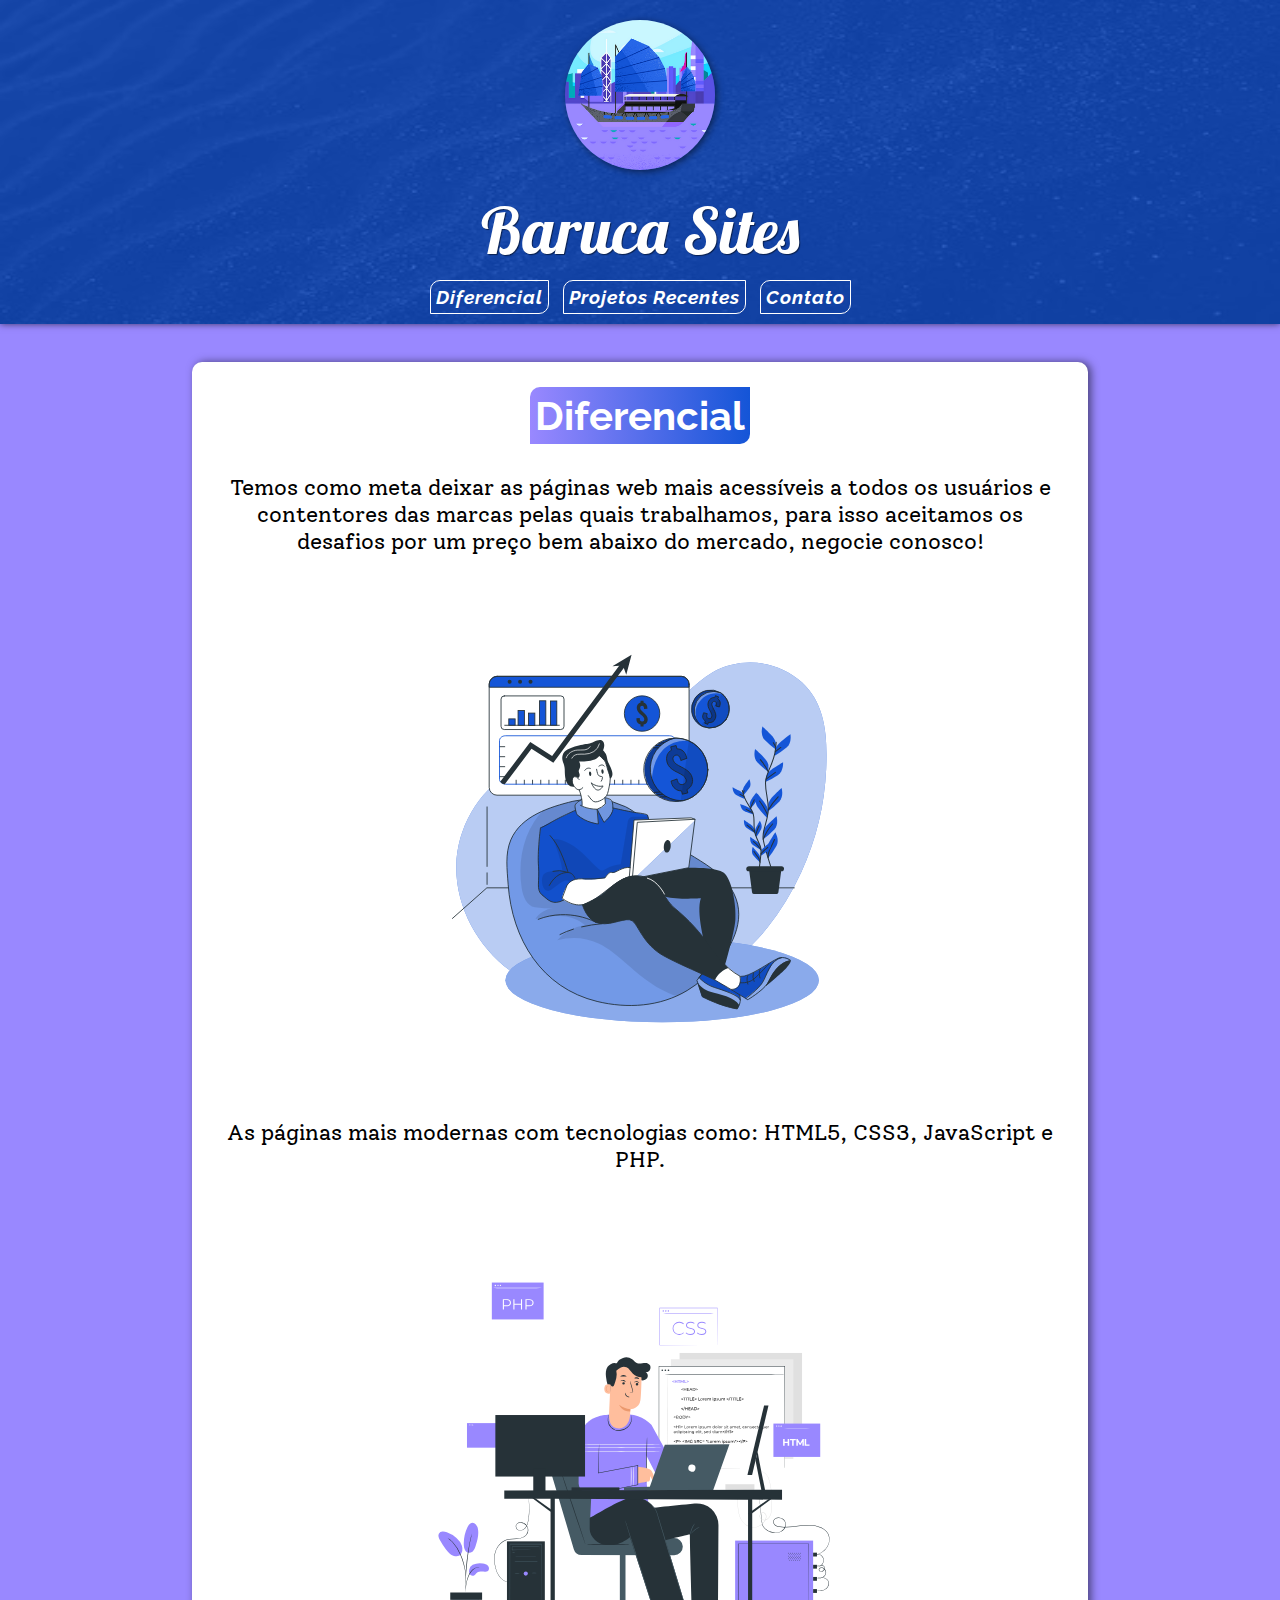
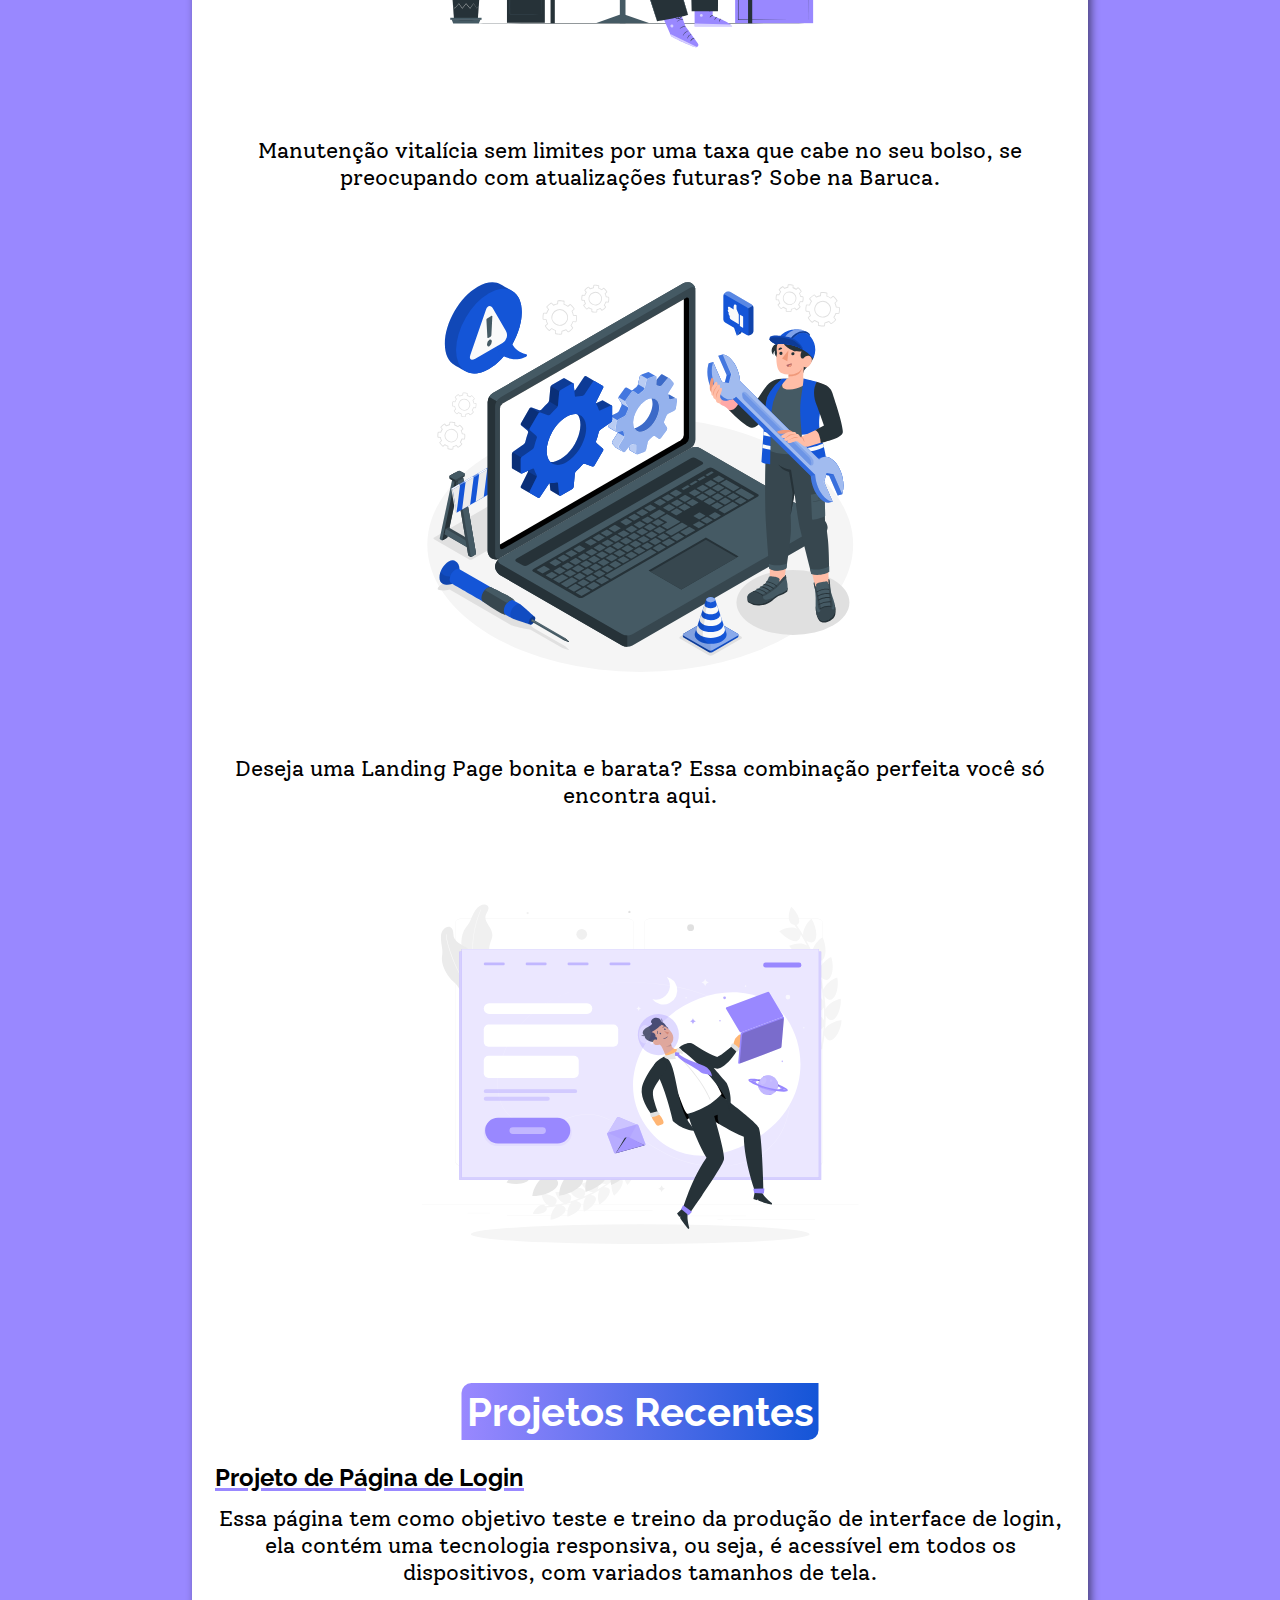
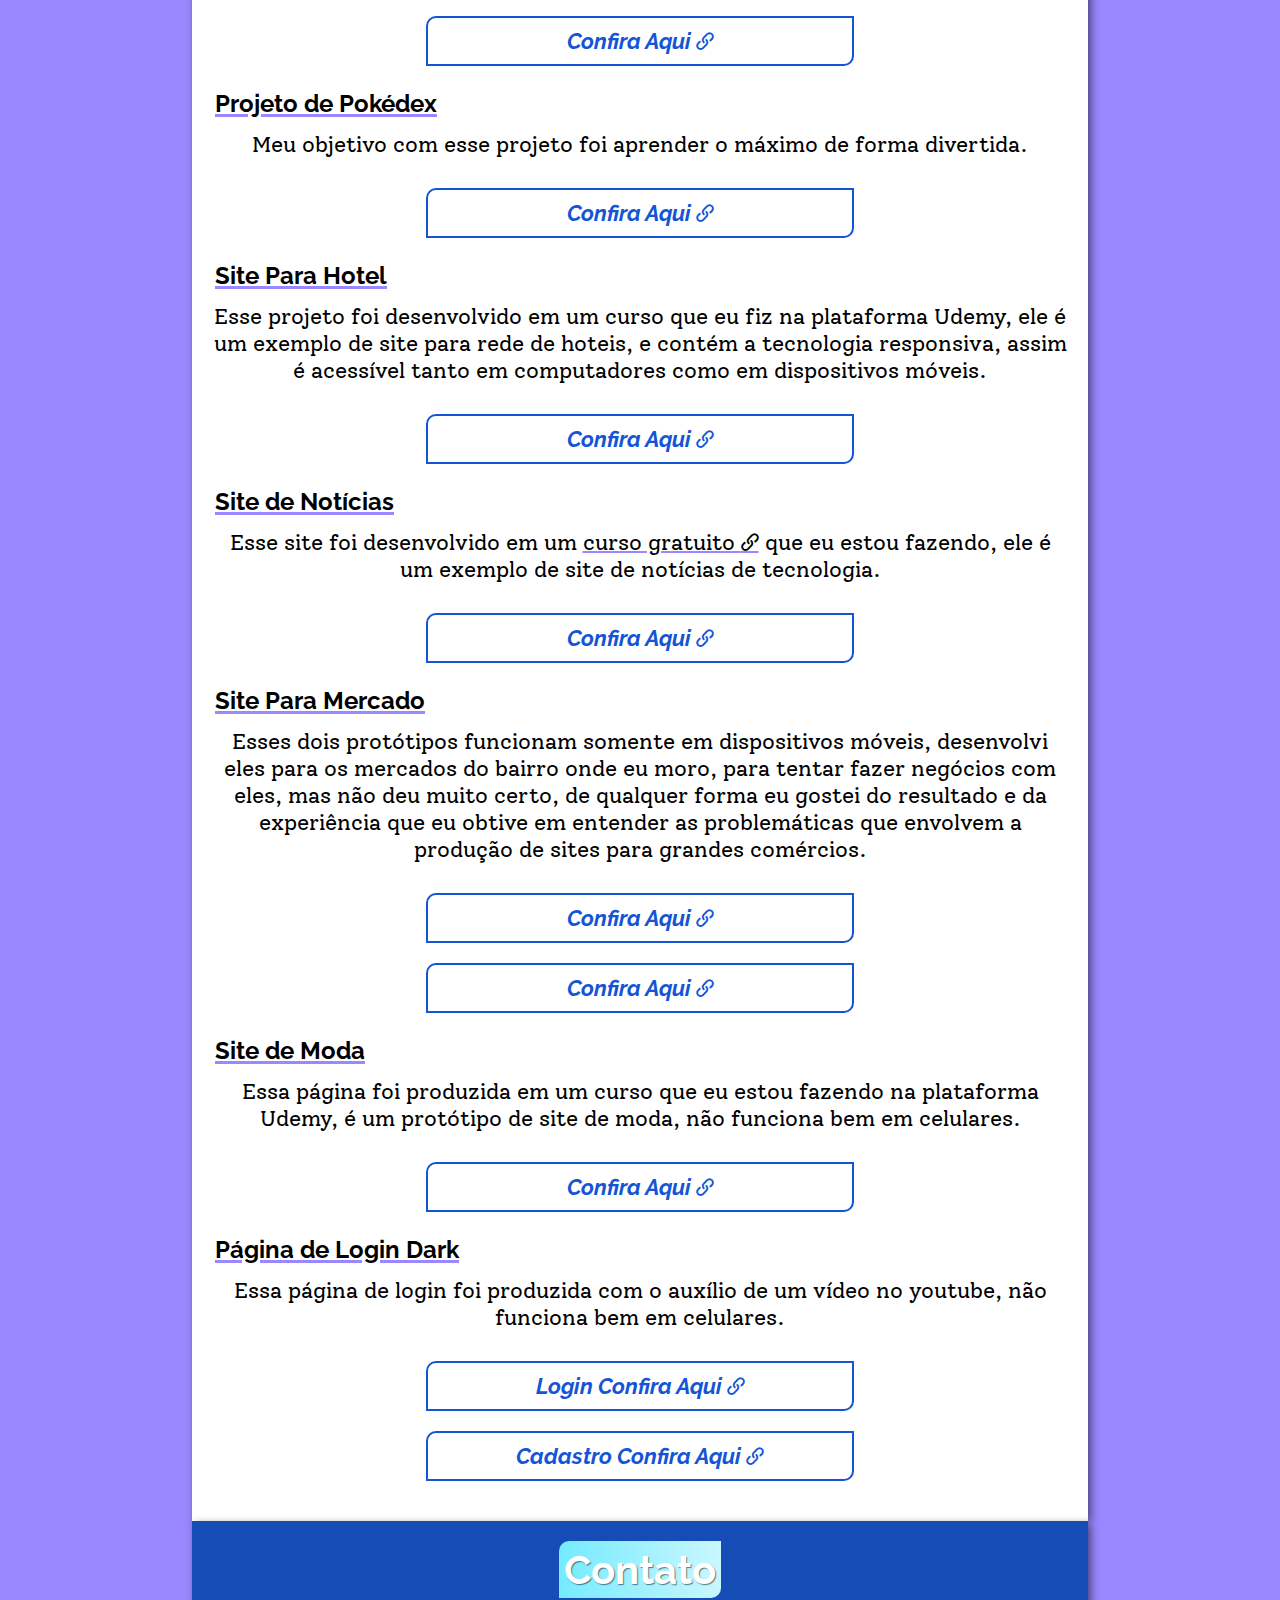
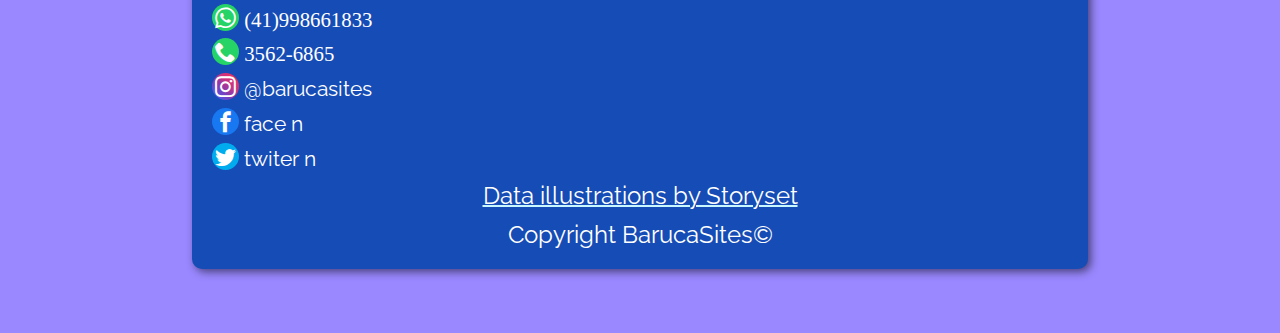
==== commit e75445ad: "avanço" ====
--- a/index.html
+++ b/index.html
@@ -20,7 +20,10 @@
         <img src="imagens/logo_500.webp" alt="Areia preta gliter" class="fundo-header">
         <div class="header-organizar">
             <img src="imagens/logo.webp" alt="Imagem de Barco" class="logo-header">
-            <h1 class="nome-logo">Baruca Sites</h1>
+            <div>
+                <h1 class="nome-logo baruca">Baruca </h1>
+                <h1 class="nome-logo sites">Sites</h1>
+            </div>
             <nav>
                 <ul class="nav-options">
                     <li>Diferencial</li>
--- a/estilos/estilos.css
+++ b/estilos/estilos.css
@@ -69,7 +69,7 @@
     margin-top: 5px;
     width: 70px;
     height: 70px;
-    border-radius: 10px 0px;
+    border-radius: 50%;
     display: inline;
     box-shadow: 2px 2px 7px rgba(0, 0, 0, 0.507);
 }
@@ -130,8 +130,8 @@
 }
 
 .diferente{
-    width: 70%;
-    height: 70vh;
+    width: 51%;
+    height: 60vh;
     margin-left: 50%;
     transform: translateX(-50%);
 }
--- a/estilos/medias_queries/media_querie.css
+++ b/estilos/medias_queries/media_querie.css
@@ -31,9 +31,13 @@
     }
 
     .logo-header{
-        margin-top: 20px;
+        margin: 20px;
         width: 150px;
         height: 150px;
+    }
+
+    header{
+        position: relative;
     }
 
     main h2{
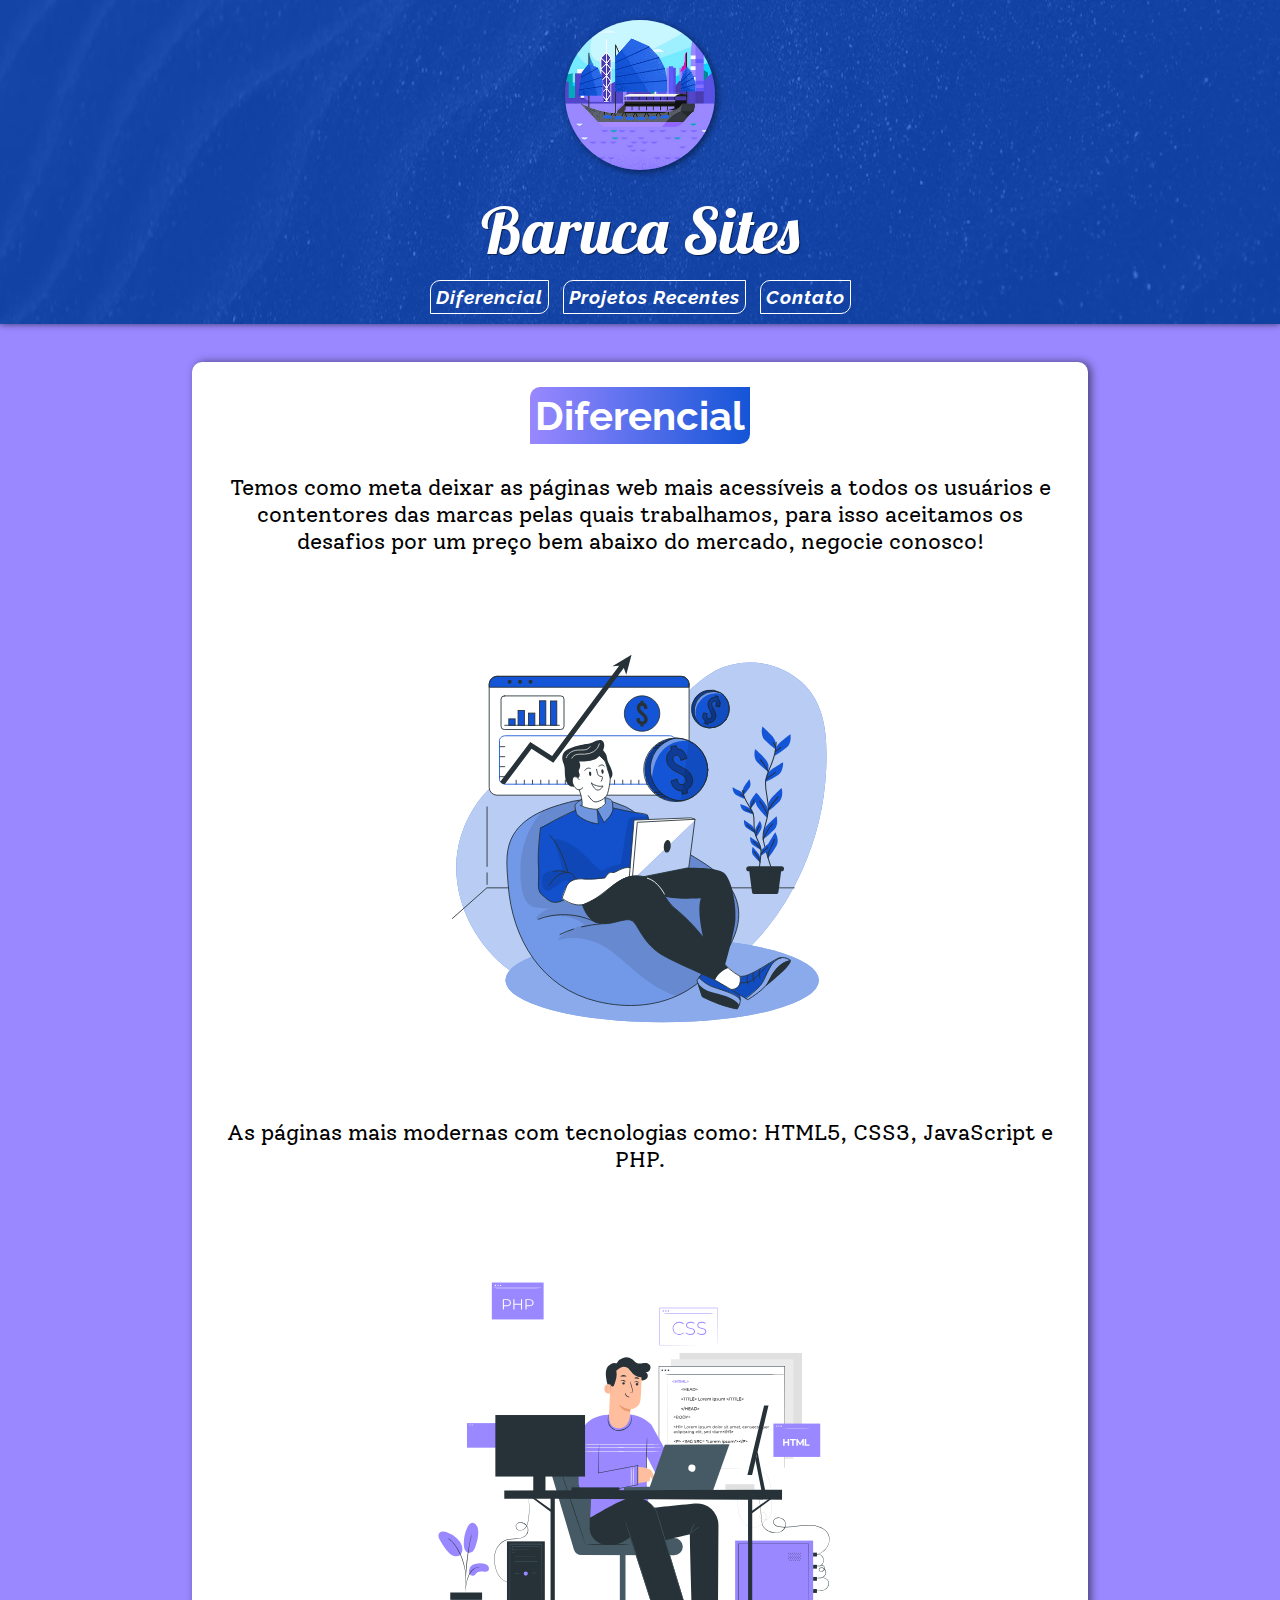
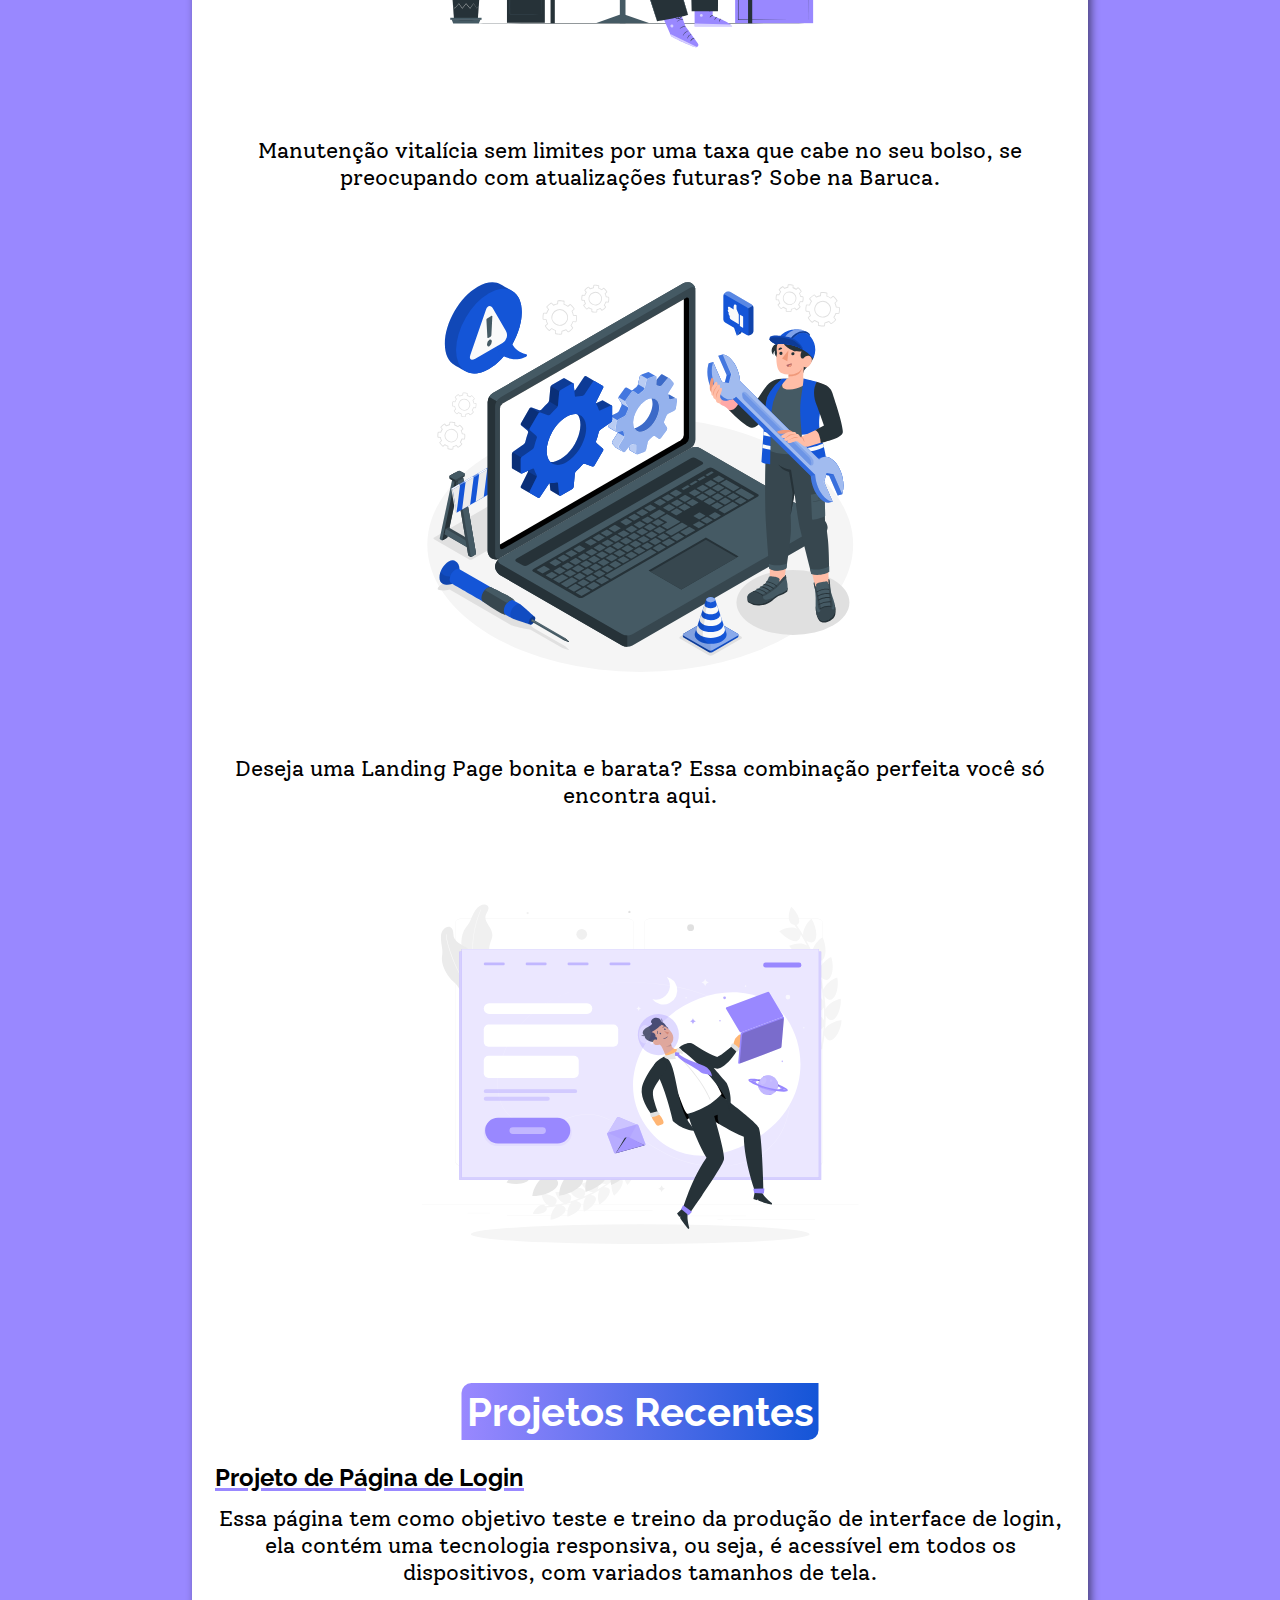
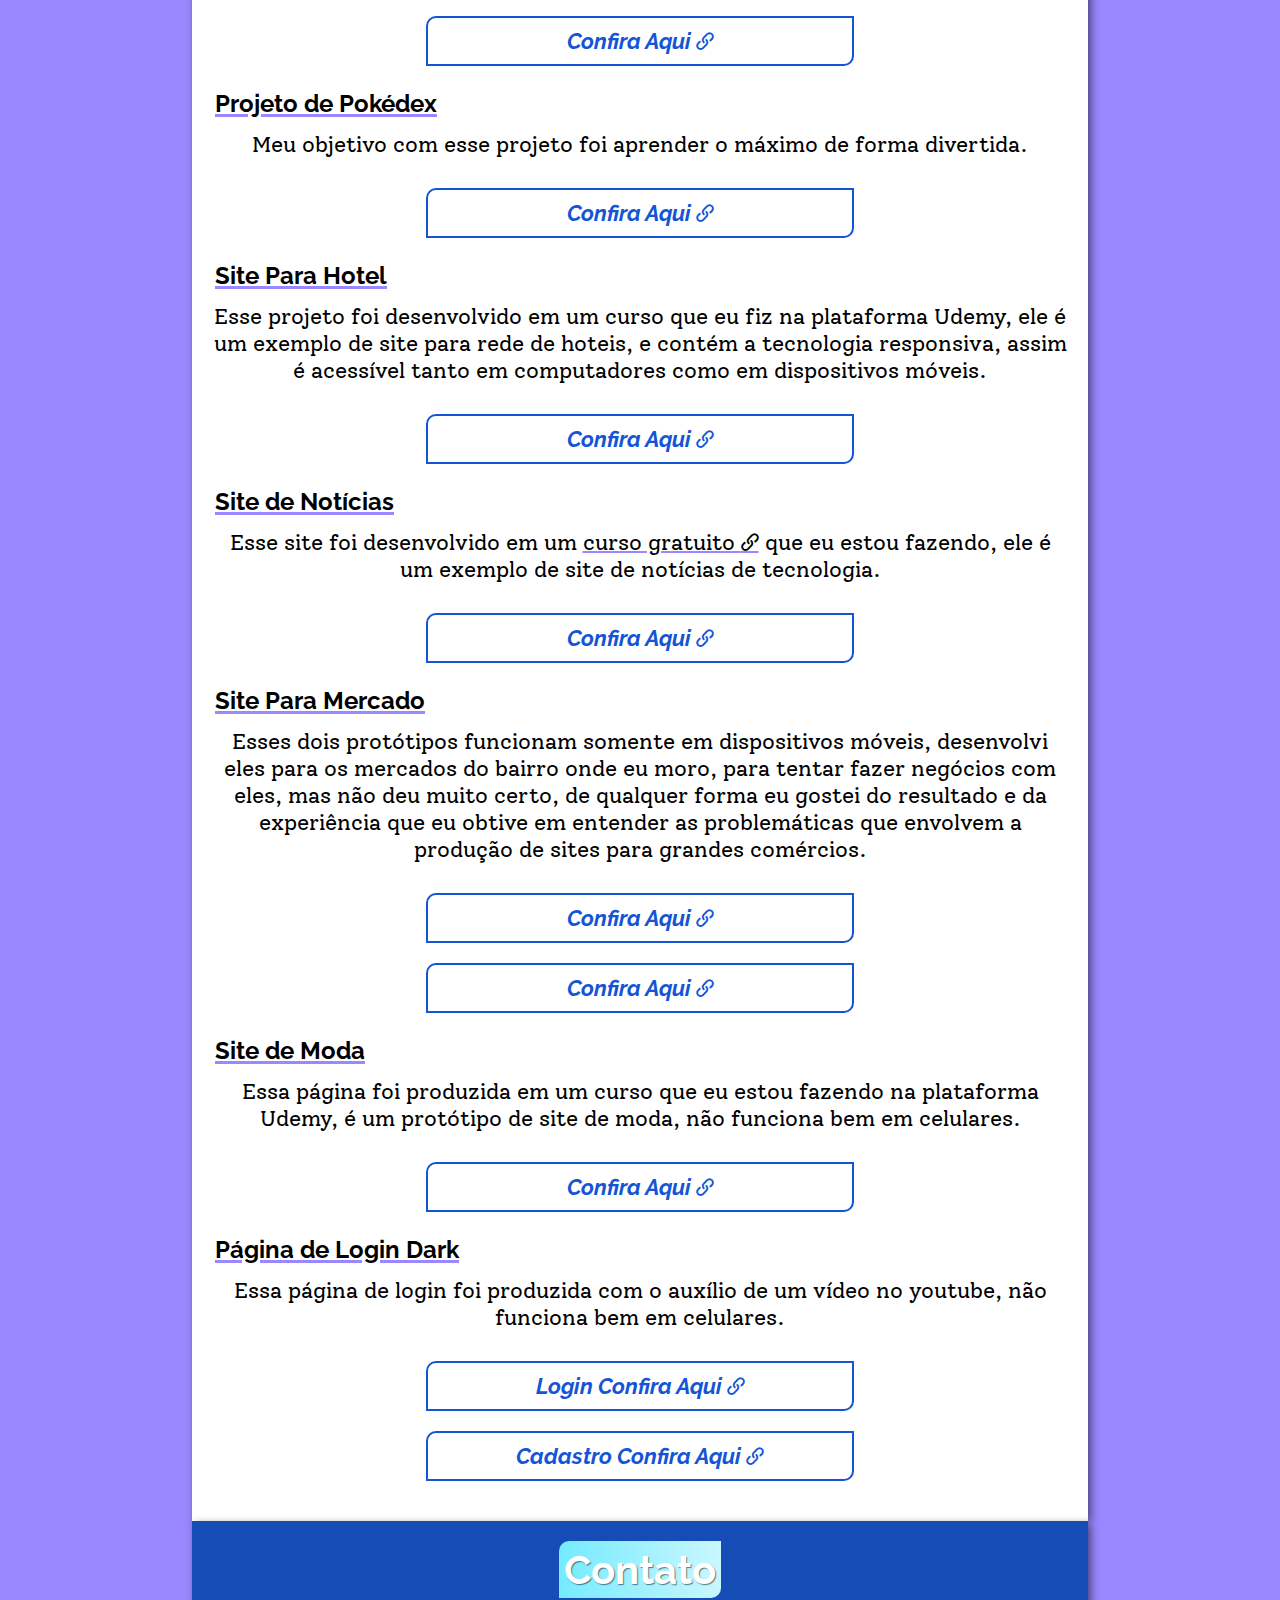
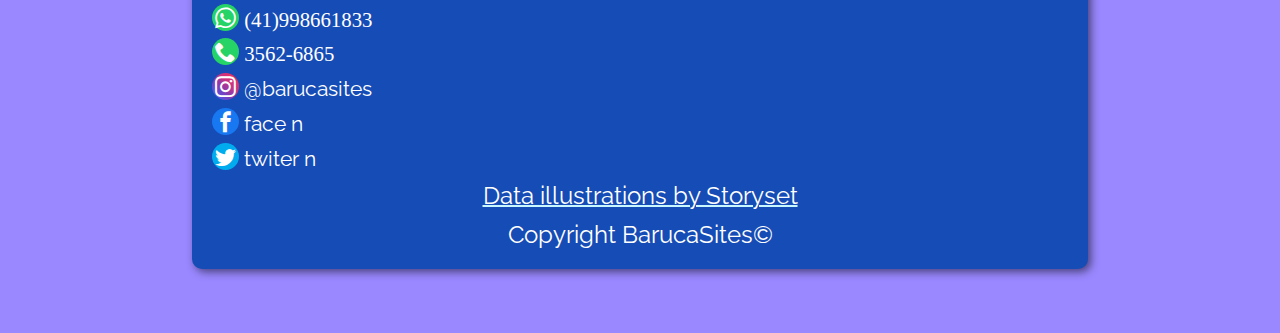
==== commit ad4dc244: "avanço" ====
--- a/index.html
+++ b/index.html
@@ -13,11 +13,12 @@
     <link rel="stylesheet" href="estilos/estilos.css">
     <link rel="stylesheet" href="icones/style.css">
     <link rel="stylesheet" href="estilos/medias_queries/media_querie.css">
+    <script src="scripts/scripts.js"></script>
     <title>Baruca Sites</title>
 </head>
 <body>
     <header>
-        <img src="imagens/logo_500.webp" alt="Areia preta gliter" class="fundo-header">
+        <img src="imagens/logo_1500.webp" alt="Areia preta gliter" class="fundo-header">
         <div class="header-organizar">
             <img src="imagens/logo.webp" alt="Imagem de Barco" class="logo-header">
             <div>
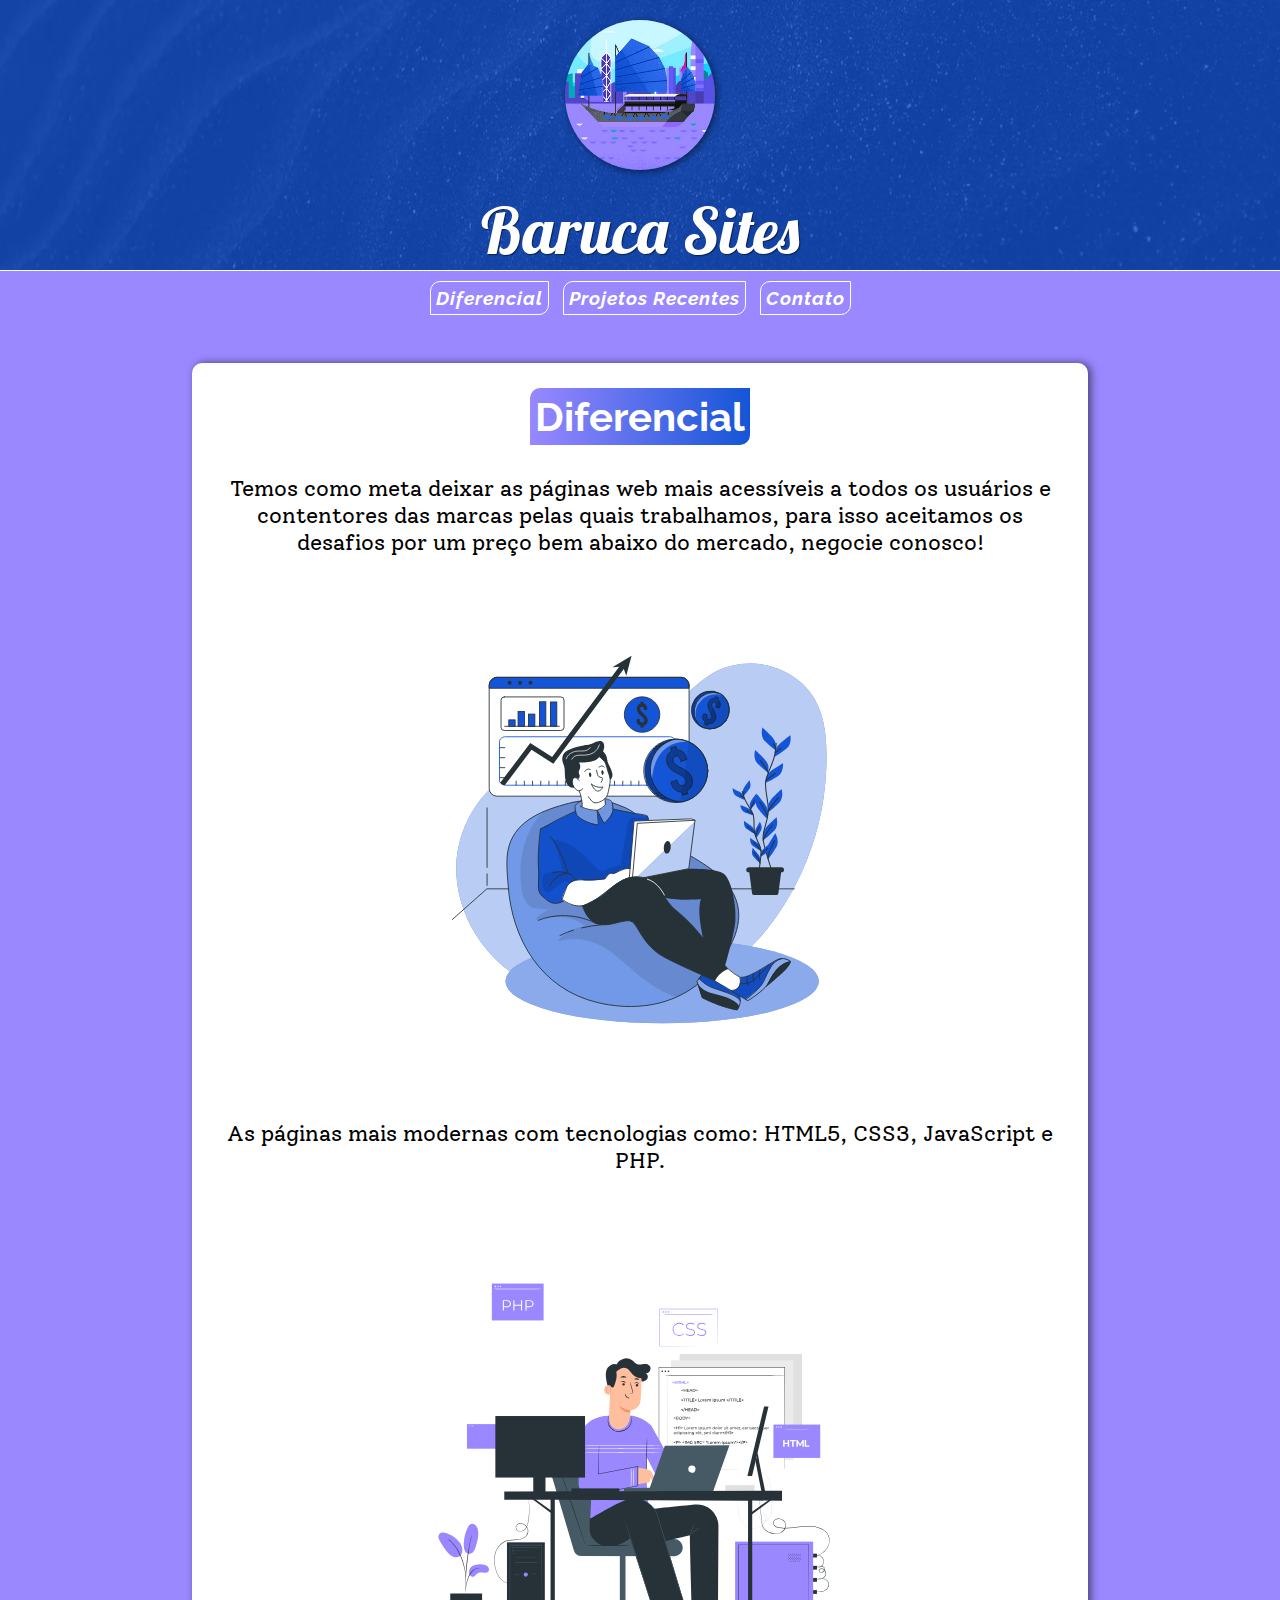
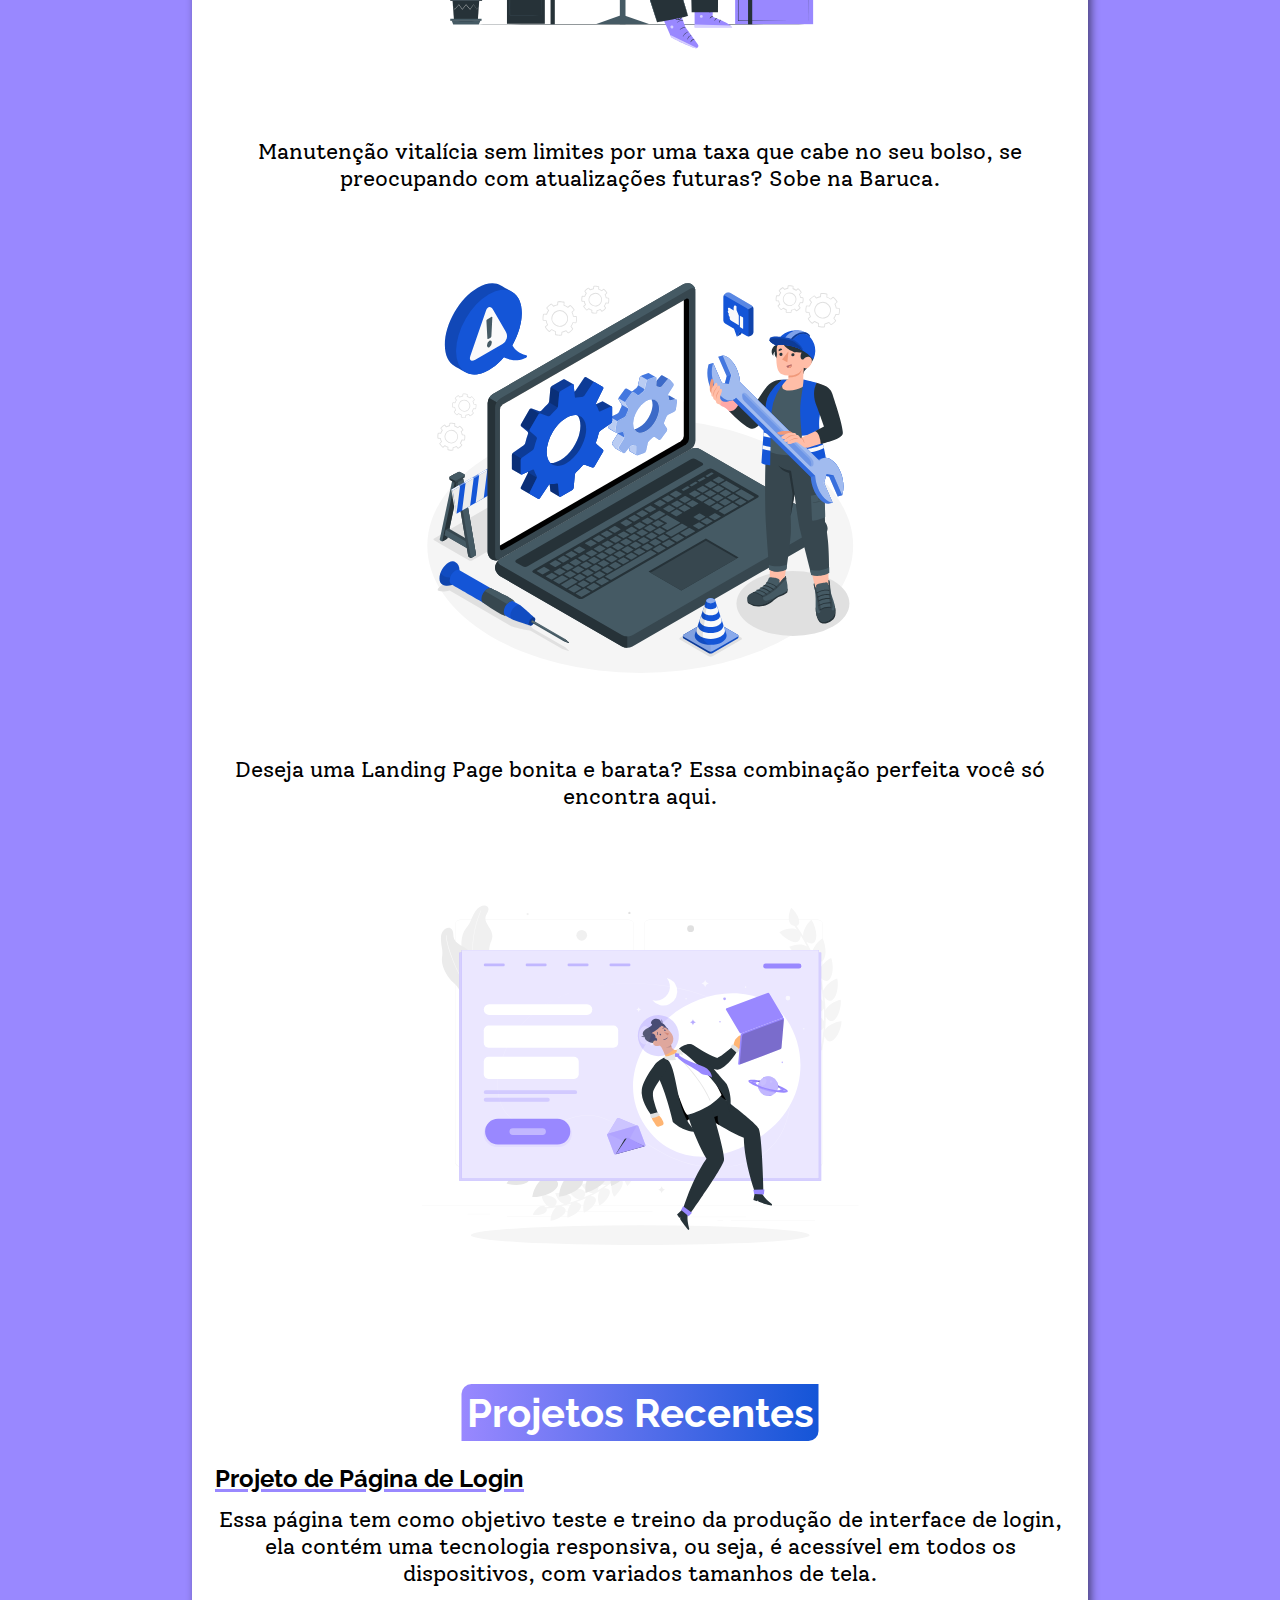
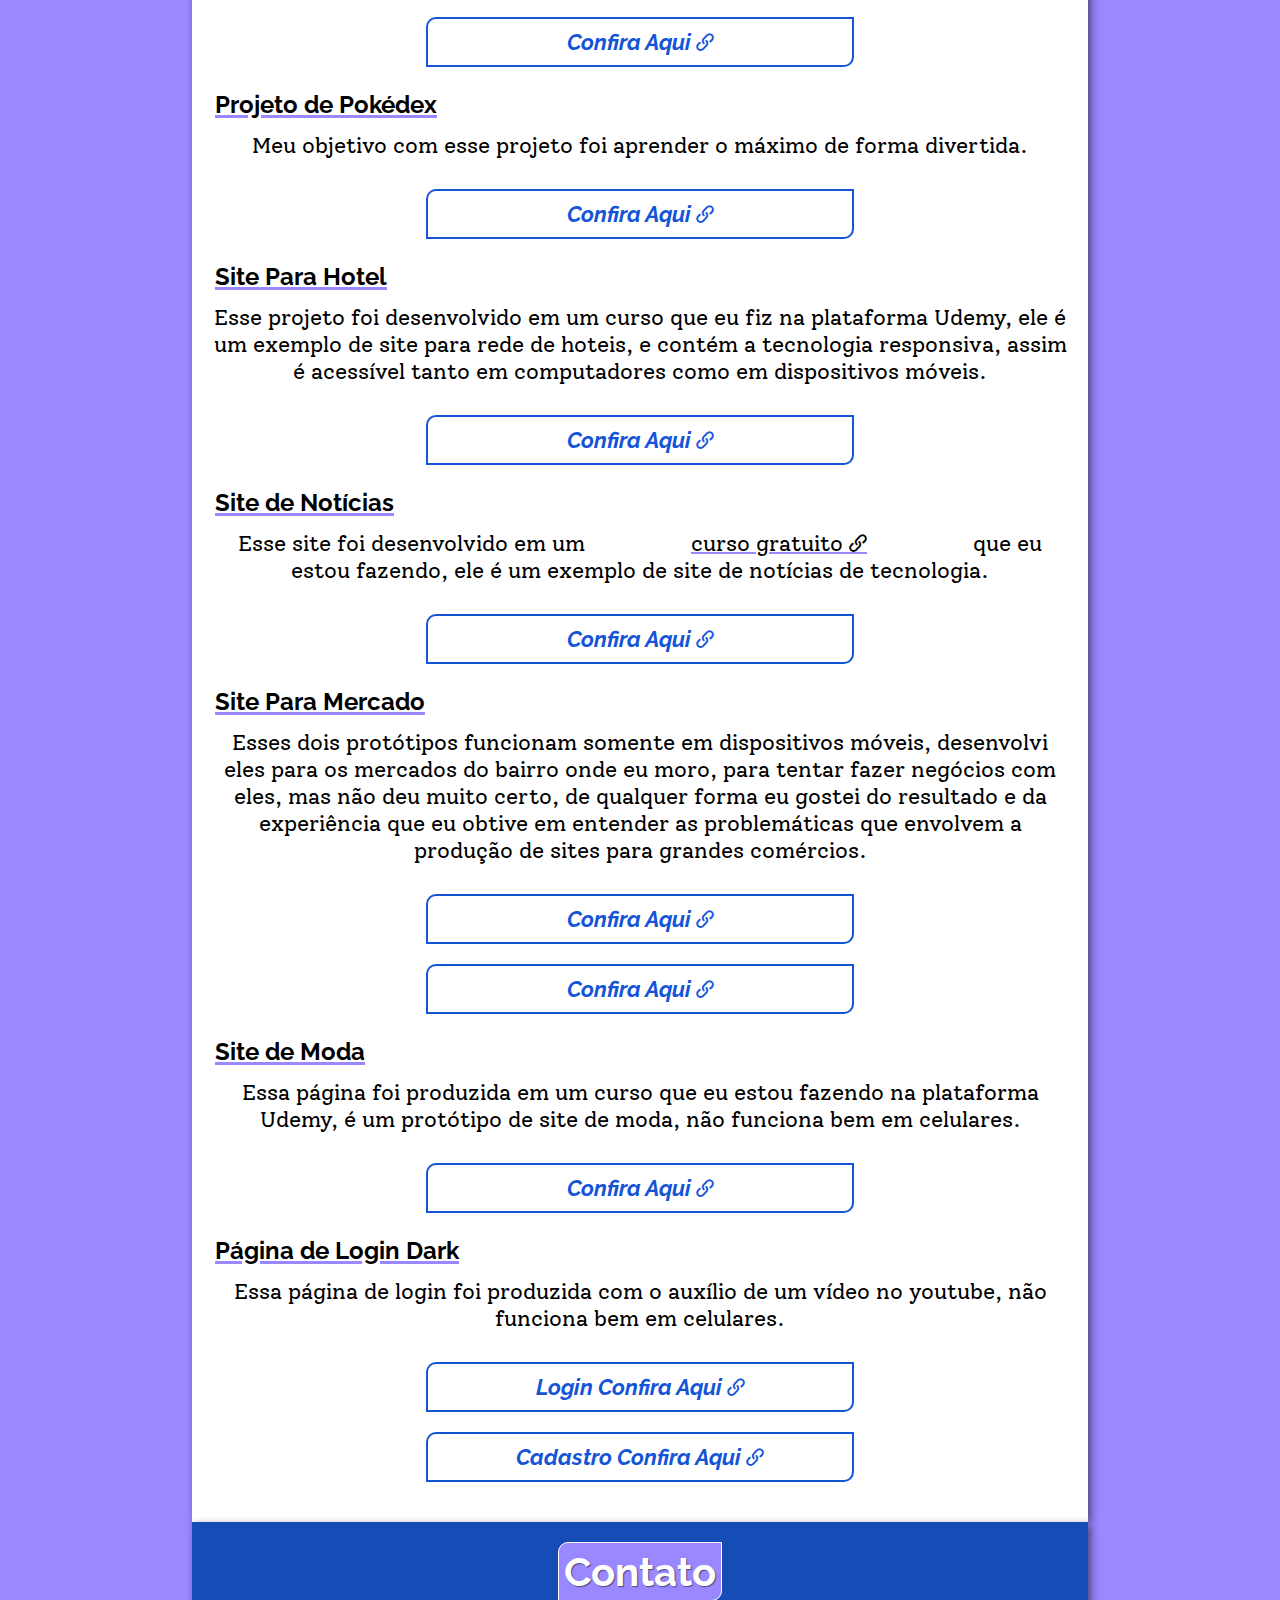
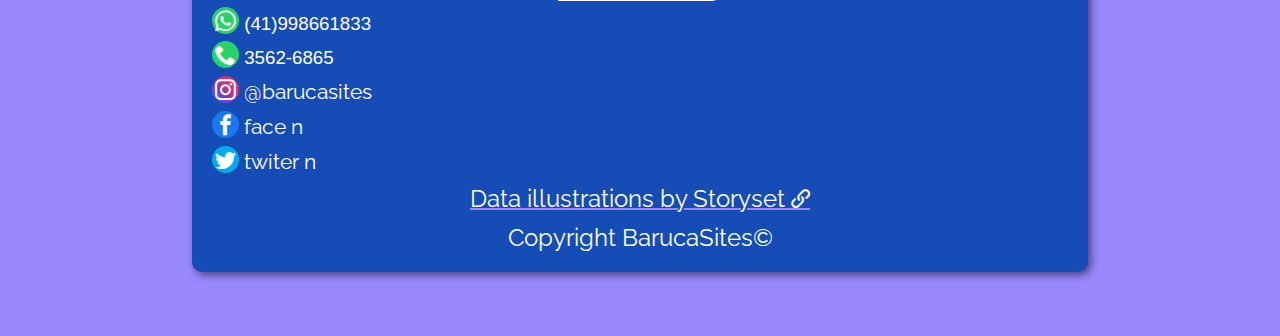
==== commit 18e421aa: "avanço" ====
--- a/index.html
+++ b/index.html
@@ -13,7 +13,7 @@
     <link rel="stylesheet" href="estilos/estilos.css">
     <link rel="stylesheet" href="icones/style.css">
     <link rel="stylesheet" href="estilos/medias_queries/media_querie.css">
-    <script src="scripts/scripts.js"></script>
+    <script defer src="scripts/scripts.js"></script>
     <title>Baruca Sites</title>
 </head>
 <body>
@@ -25,15 +25,15 @@
                 <h1 class="nome-logo baruca">Baruca </h1>
                 <h1 class="nome-logo sites">Sites</h1>
             </div>
-            <nav>
-                <ul class="nav-options">
-                    <li>Diferencial</li>
-                    <li>Projetos Recentes</li>
-                    <li>Contato</li>
-                </ul>
-            </nav>
         </div>
     </header>
+    <nav>
+        <ul class="nav-options">
+            <li class="diferecialy">Diferencial</li>
+            <li id="projetos">Projetos Recentes</li>
+            <li id="contato">Contato</li>
+        </ul>
+    </nav>
     <main>
         <section>
             <h2>Diferencial</h2>
@@ -107,13 +107,13 @@
     <footer>
         <h2>Contato</h2>
         <ul>
-            <li><span class="icon-whatsapp"></span> (41)998661833</li>
-            <li><span class="icon-phone"></span> 3562-6865</li>
+            <li><span class="icon-whatsapp"></span> <input class="wats" value="(41)998661833" type="text" name="" id="" readonly></li>
+            <li><span class="icon-phone"></span> <input class="fone" value="3562-6865" type="text" name="" id="" readonly></li>
             <li style="font-family: var(--sans-serif);"><span class="icon-instagram"></span><a href="https://www.instagram.com/barucasites/?next=%2F" target="_blank"> @barucasites</a></li>
             <li style="font-family: var(--sans-serif);"><span class="icon-facebook"></span> face n</li>
             <li style="font-family: var(--sans-serif);"><span class="icon-twitter"></span> twiter n</li>
         </ul>
-        <a href="https://storyset.com/data" class="storyset" style="font-family: var(--sans-serif);" target="_blank">Data illustrations by Storyset</a>
+        <a href="https://storyset.com/data" class="storyset" style="font-family: var(--sans-serif);" target="_blank">Data illustrations by Storyset <span class="icon-link"></span></a>
         <p style="font-family: var(--sans-serif);" class="copy">Copyright BarucaSites&copy;</p>
     </footer>
 </body>
--- a/estilos/estilos.css
+++ b/estilos/estilos.css
@@ -96,6 +96,9 @@
     display: block;
     padding-bottom: 10px;
     padding-top: 10px;
+    text-align: center;
+    background-color: var(--roxo_logo);
+    border-top: 1px solid white;
 }
 
 .nav-options li{
@@ -141,7 +144,7 @@
    font-style: italic;
    display: block;
    padding: 10px 0px;
-   margin: 10px 0px;
+   margin: 10px 100px;
    font-family: var(--sans-serif);
    font-size: 1.2em;
    text-decoration: none;
@@ -182,13 +185,14 @@
 footer h2{
     font-family: var(--sans-serif);
     color: white;
-    background-image: linear-gradient(to right, var(--azul_logo), var(--azul_claro_logo));
     border-radius: 10px 0px;
     display: inline-block;
     margin: 10px 0px 10px 50%;
     transform: translateX(-50%);
     padding: 5px;
     text-shadow: 1px 1px 1px rgba(0, 0, 0, 0.504);
+    background-color: var(--roxo_logo);
+    border: 1px solid white;
 }
 
 footer ul{
@@ -200,13 +204,24 @@
     margin-bottom: 10px;
 }
 
+footer ul li input{
+    background-color: transparent;
+    border: none;
+    color: white;
+    font-size: .9em;
+}
+
+footer ul li input:focus{
+    outline: none;
+}
+
 footer ul li a{
     text-decoration: none;
     color: white;
 }
 
 .storyset{
-    text-decoration: 2px underline var(--azul_claro_logo);
+    text-decoration: 2px underline var(--roxo_logo);
     color: white;
 }
 
--- a/icones/style.css
+++ b/icones/style.css
@@ -1,10 +1,10 @@
 @font-face {
   font-family: 'icomoon';
-  src:  url('fonts/icomoon.eot?ez4tsx');
-  src:  url('fonts/icomoon.eot?ez4tsx#iefix') format('embedded-opentype'),
-    url('fonts/icomoon.ttf?ez4tsx') format('truetype'),
-    url('fonts/icomoon.woff?ez4tsx') format('woff'),
-    url('fonts/icomoon.svg?ez4tsx#icomoon') format('svg');
+  src:  url('fonts/icomoon.eot?yyzlod');
+  src:  url('fonts/icomoon.eot?yyzlod#iefix') format('embedded-opentype'),
+    url('fonts/icomoon.ttf?yyzlod') format('truetype'),
+    url('fonts/icomoon.woff?yyzlod') format('woff'),
+    url('fonts/icomoon.svg?yyzlod#icomoon') format('svg');
   font-weight: normal;
   font-style: normal;
   font-display: block;
@@ -25,13 +25,16 @@
   -moz-osx-font-smoothing: grayscale;
 }
 
+.icon-javascript:before {
+  content: "\e900";
+  color: #f7df1e;
+}
 .icon-php:before {
   content: "\e901";
   color: #777bb4;
 }
-.icon-javascript:before {
-  content: "\e900";
-  color: #f7df1e;
+.icon-copy:before {
+  content: "\e92c";
 }
 .icon-price-tag:before {
   content: "\e935";
@@ -47,6 +50,9 @@
 }
 .icon-mobile2:before {
   content: "\e959";
+}
+.icon-tablet:before {
+  content: "\e95a";
 }
 .icon-tv:before {
   content: "\e95b";
@@ -66,6 +72,9 @@
 .icon-facebook:before {
   content: "\ea90";
 }
+.icon-facebook2:before {
+  content: "\ea91";
+}
 .icon-instagram:before {
   content: "\ea92";
 }
--- a/estilos/medias_queries/media_querie.css
+++ b/estilos/medias_queries/media_querie.css
@@ -24,6 +24,15 @@
     .nav-options li{
         font-size: 1.2em;
         margin: 0px 5px;
+        color: white;
+        border-color: white;
+        transition: all .2s;
+    }
+
+    .nav-options li:hover{
+        background-color: white;
+        color: var(--roxo_logo);
+        cursor: pointer;
     }
 
     .nome-logo{
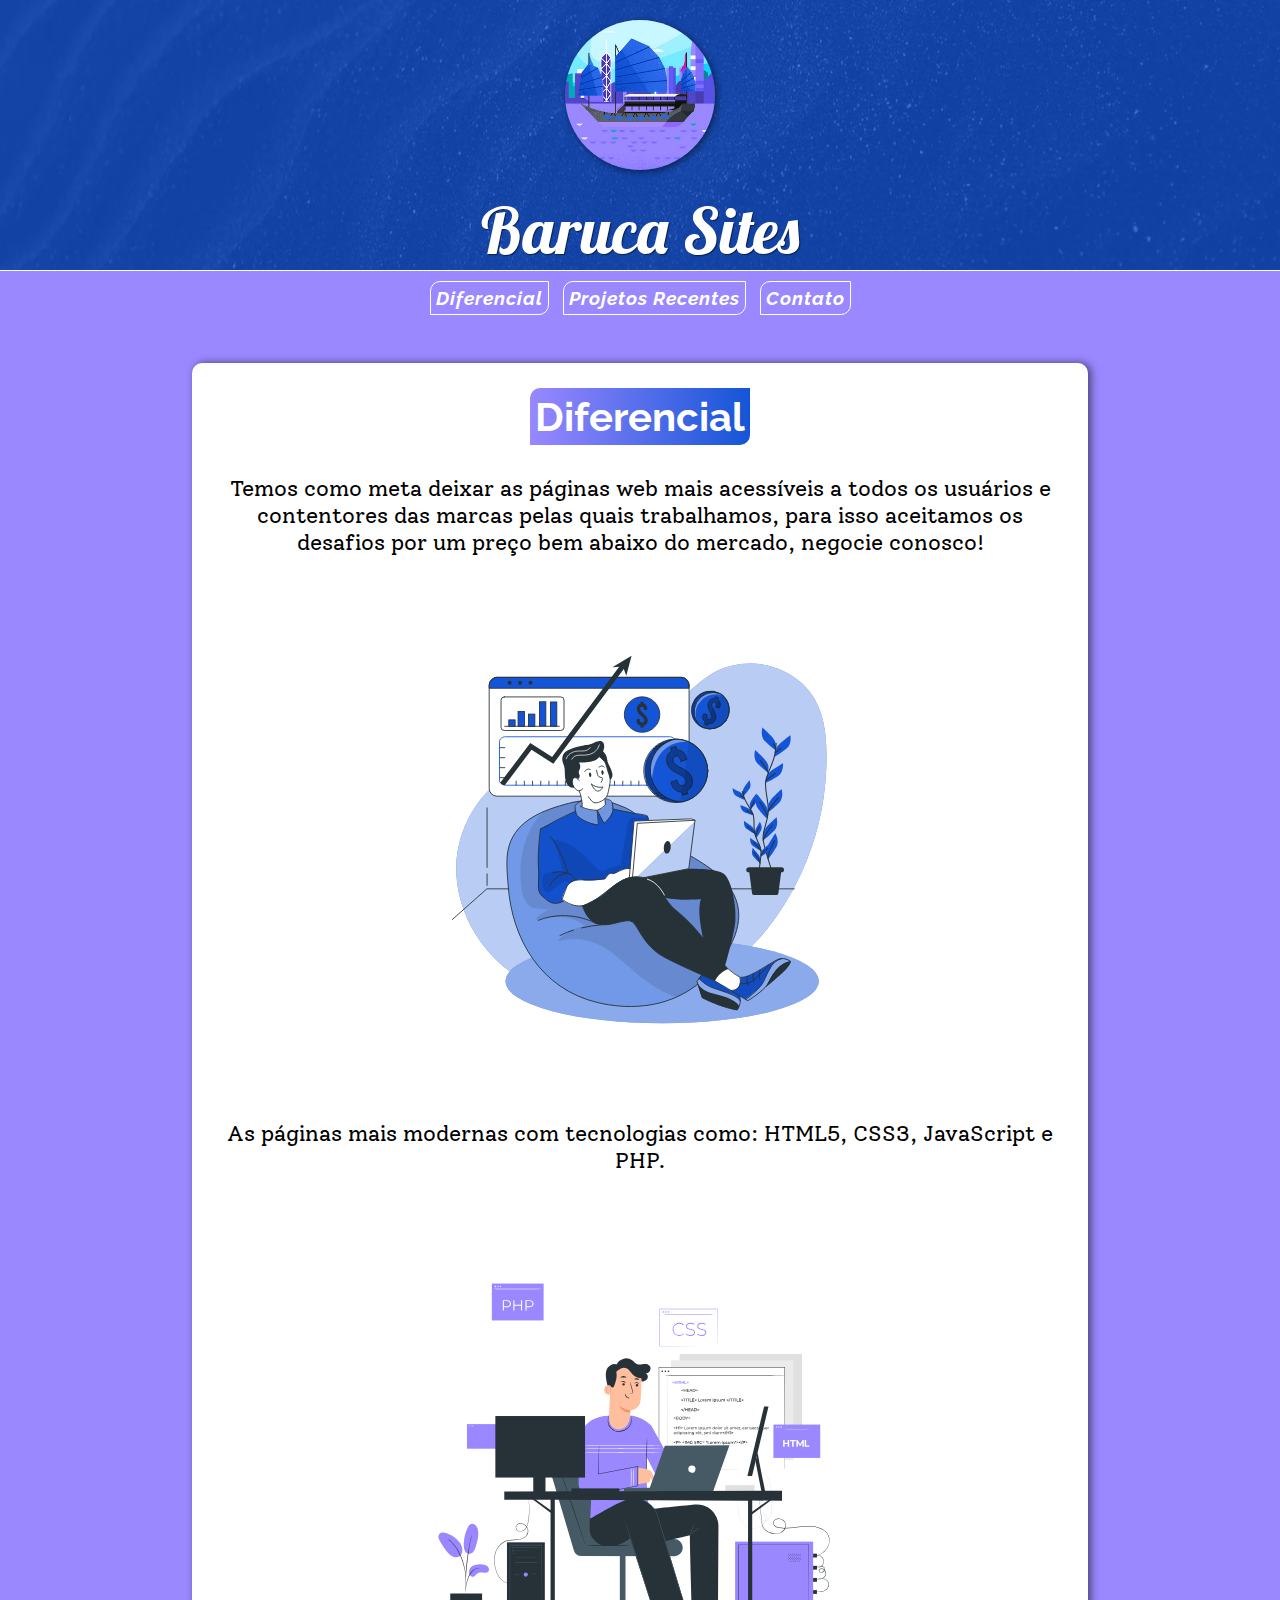
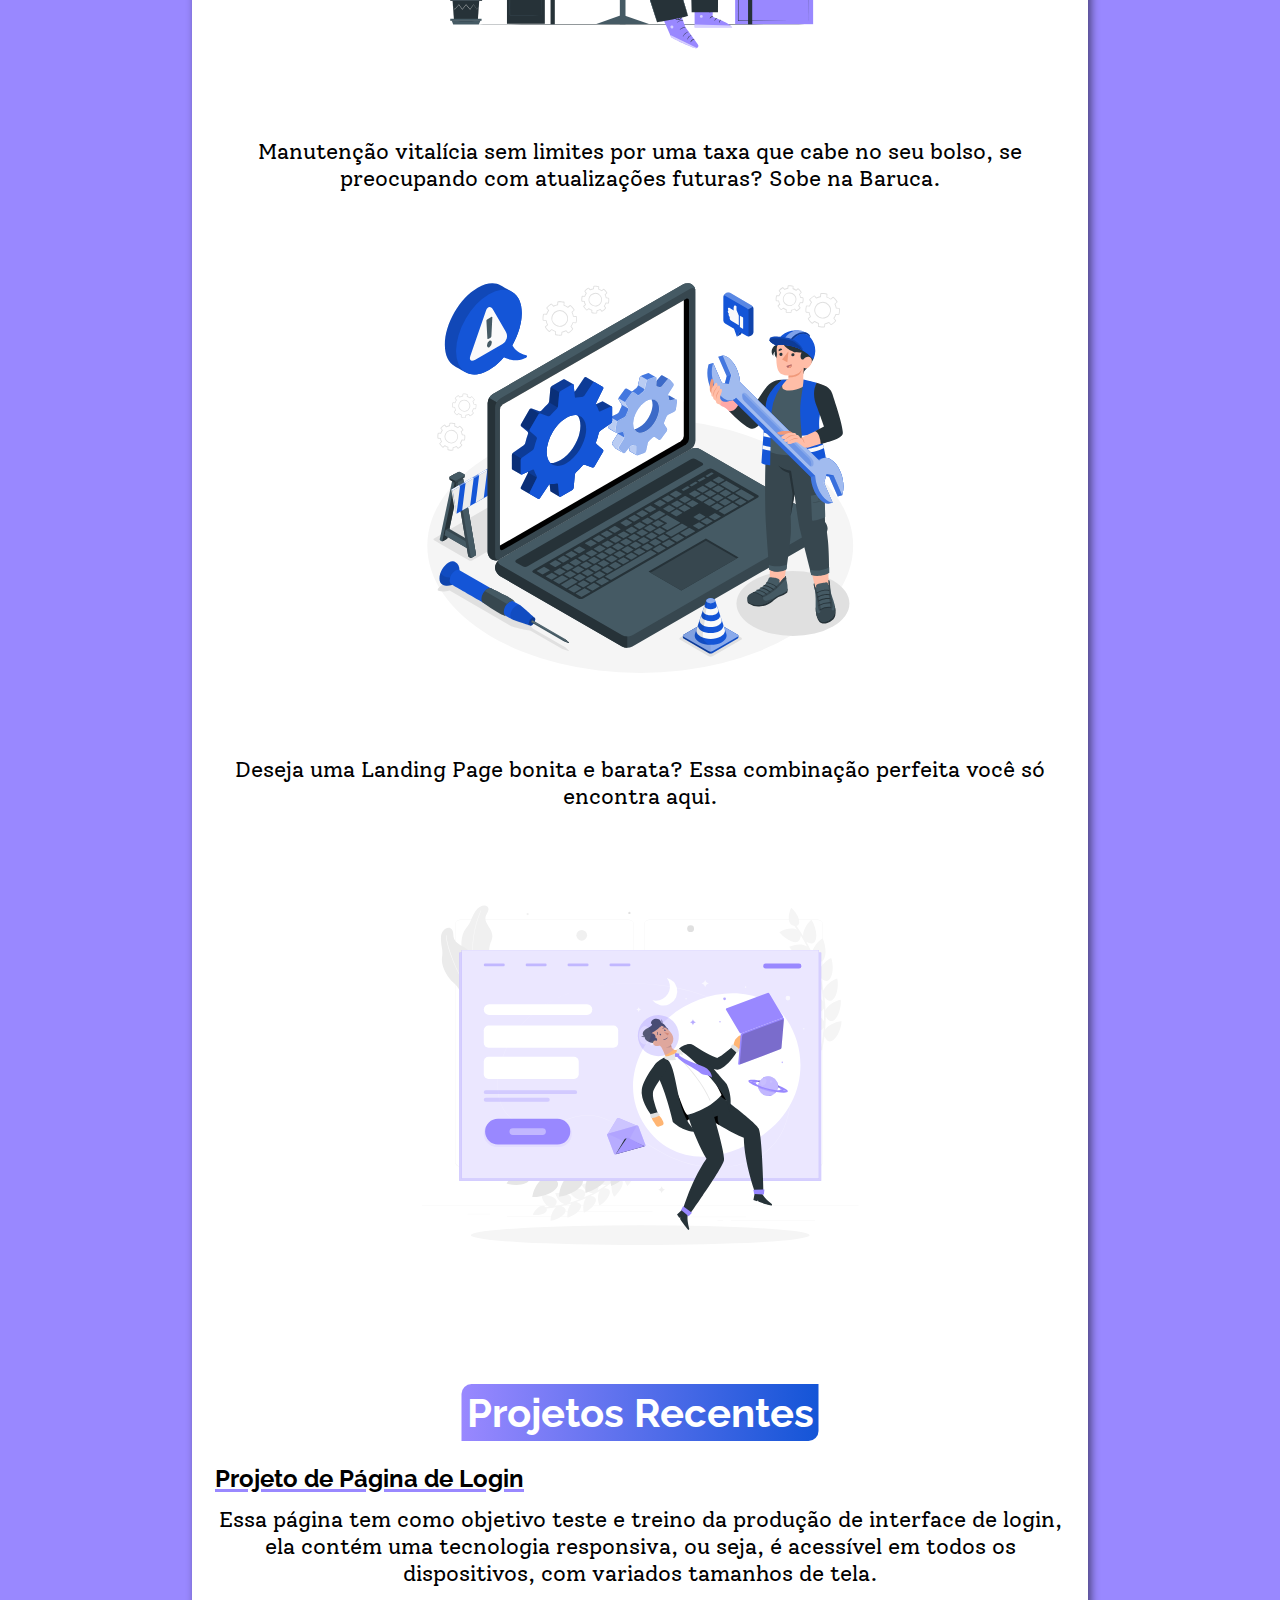
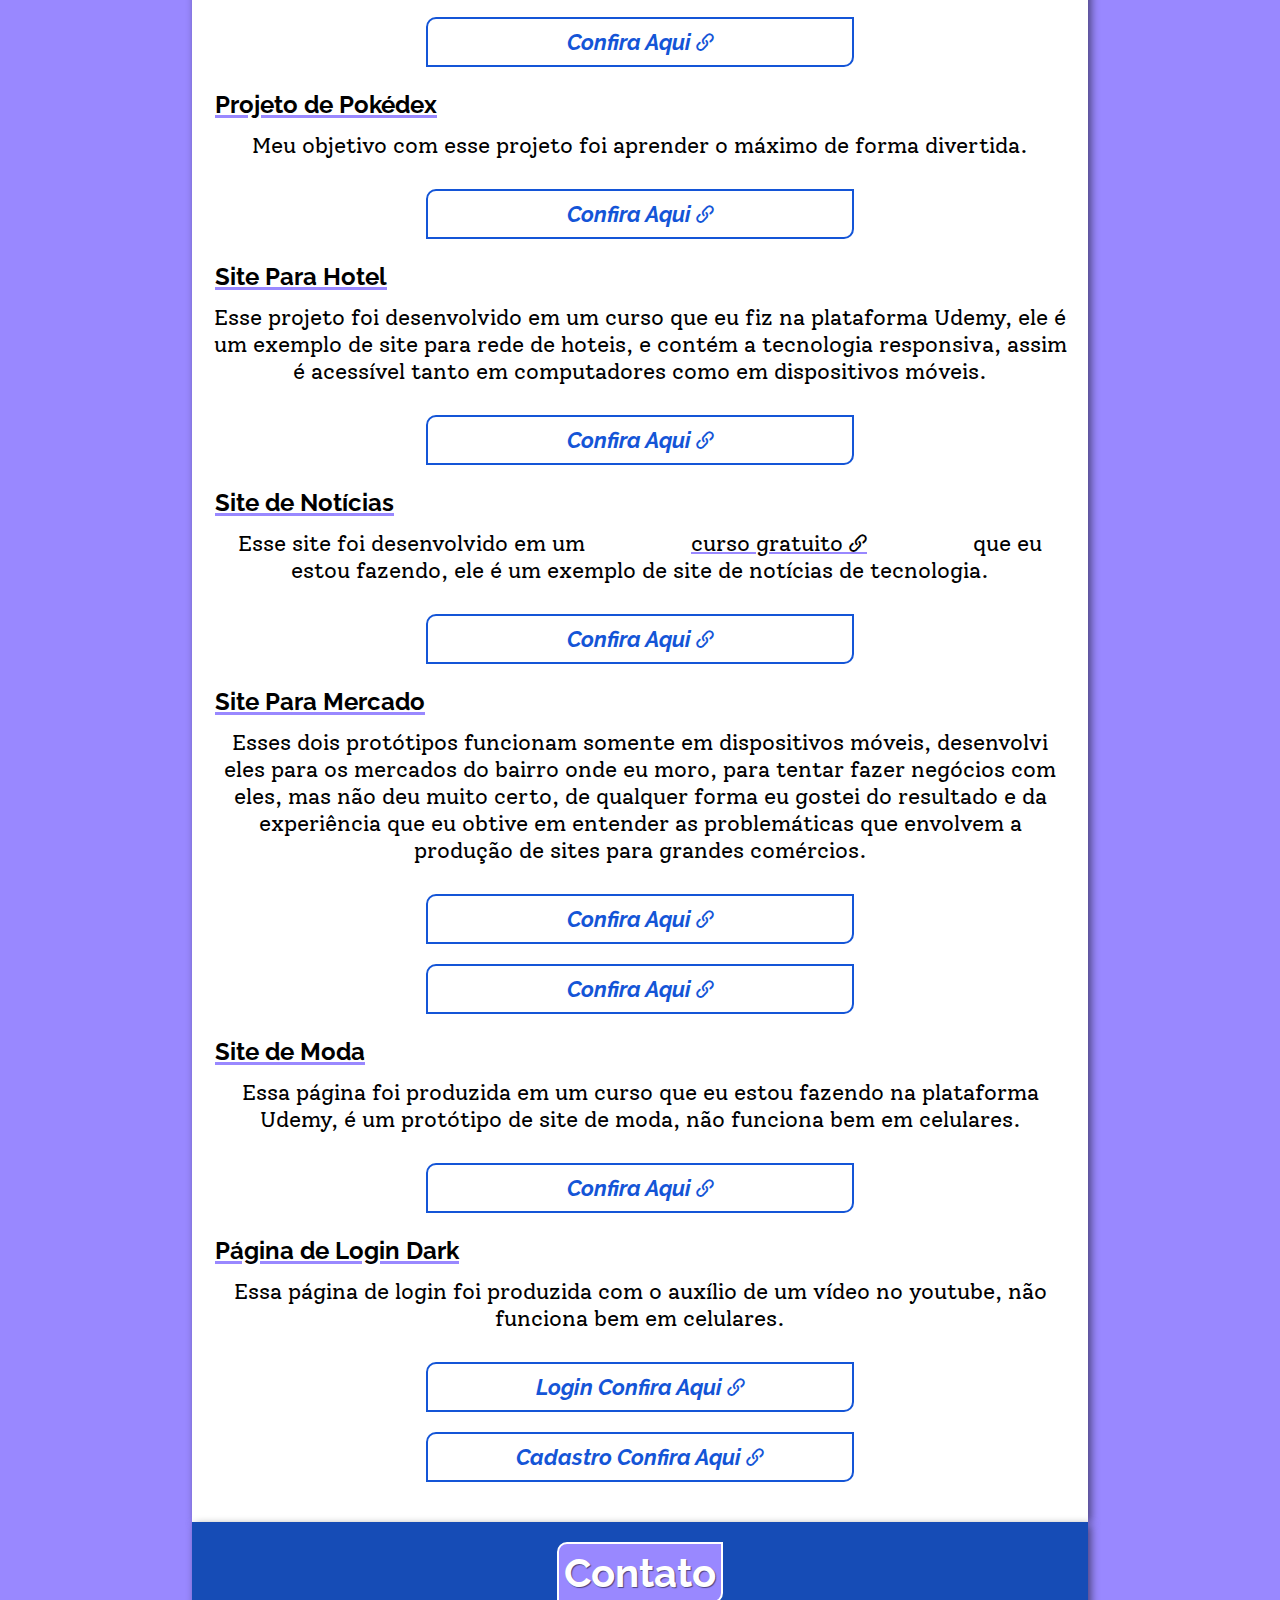
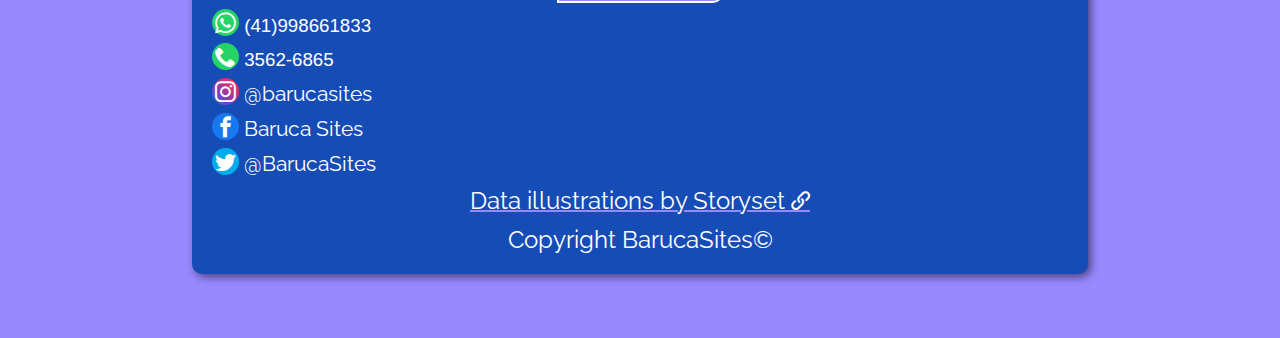
==== commit 30697818: "avanço" ====
--- a/index.html
+++ b/index.html
@@ -107,11 +107,17 @@
     <footer>
         <h2>Contato</h2>
         <ul>
+
             <li><span class="icon-whatsapp"></span> <input class="wats" value="(41)998661833" type="text" name="" id="" readonly></li>
+
             <li><span class="icon-phone"></span> <input class="fone" value="3562-6865" type="text" name="" id="" readonly></li>
+
             <li style="font-family: var(--sans-serif);"><span class="icon-instagram"></span><a href="https://www.instagram.com/barucasites/?next=%2F" target="_blank"> @barucasites</a></li>
-            <li style="font-family: var(--sans-serif);"><span class="icon-facebook"></span> face n</li>
-            <li style="font-family: var(--sans-serif);"><span class="icon-twitter"></span> twiter n</li>
+
+            <li style="font-family: var(--sans-serif);"><span class="icon-facebook"></span> <a href="https://www.facebook.com/BarucaSites">Baruca Sites</a></li>
+
+            <li style="font-family: var(--sans-serif);"><span class="icon-twitter"></span> <a href="https://twitter.com/BarucaSites">@BarucaSites</a></li>
+
         </ul>
         <a href="https://storyset.com/data" class="storyset" style="font-family: var(--sans-serif);" target="_blank">Data illustrations by Storyset <span class="icon-link"></span></a>
         <p style="font-family: var(--sans-serif);" class="copy">Copyright BarucaSites&copy;</p>
--- a/estilos/estilos.css
+++ b/estilos/estilos.css
@@ -192,7 +192,7 @@
     padding: 5px;
     text-shadow: 1px 1px 1px rgba(0, 0, 0, 0.504);
     background-color: var(--roxo_logo);
-    border: 1px solid white;
+    border: 2px solid white;
 }
 
 footer ul{
